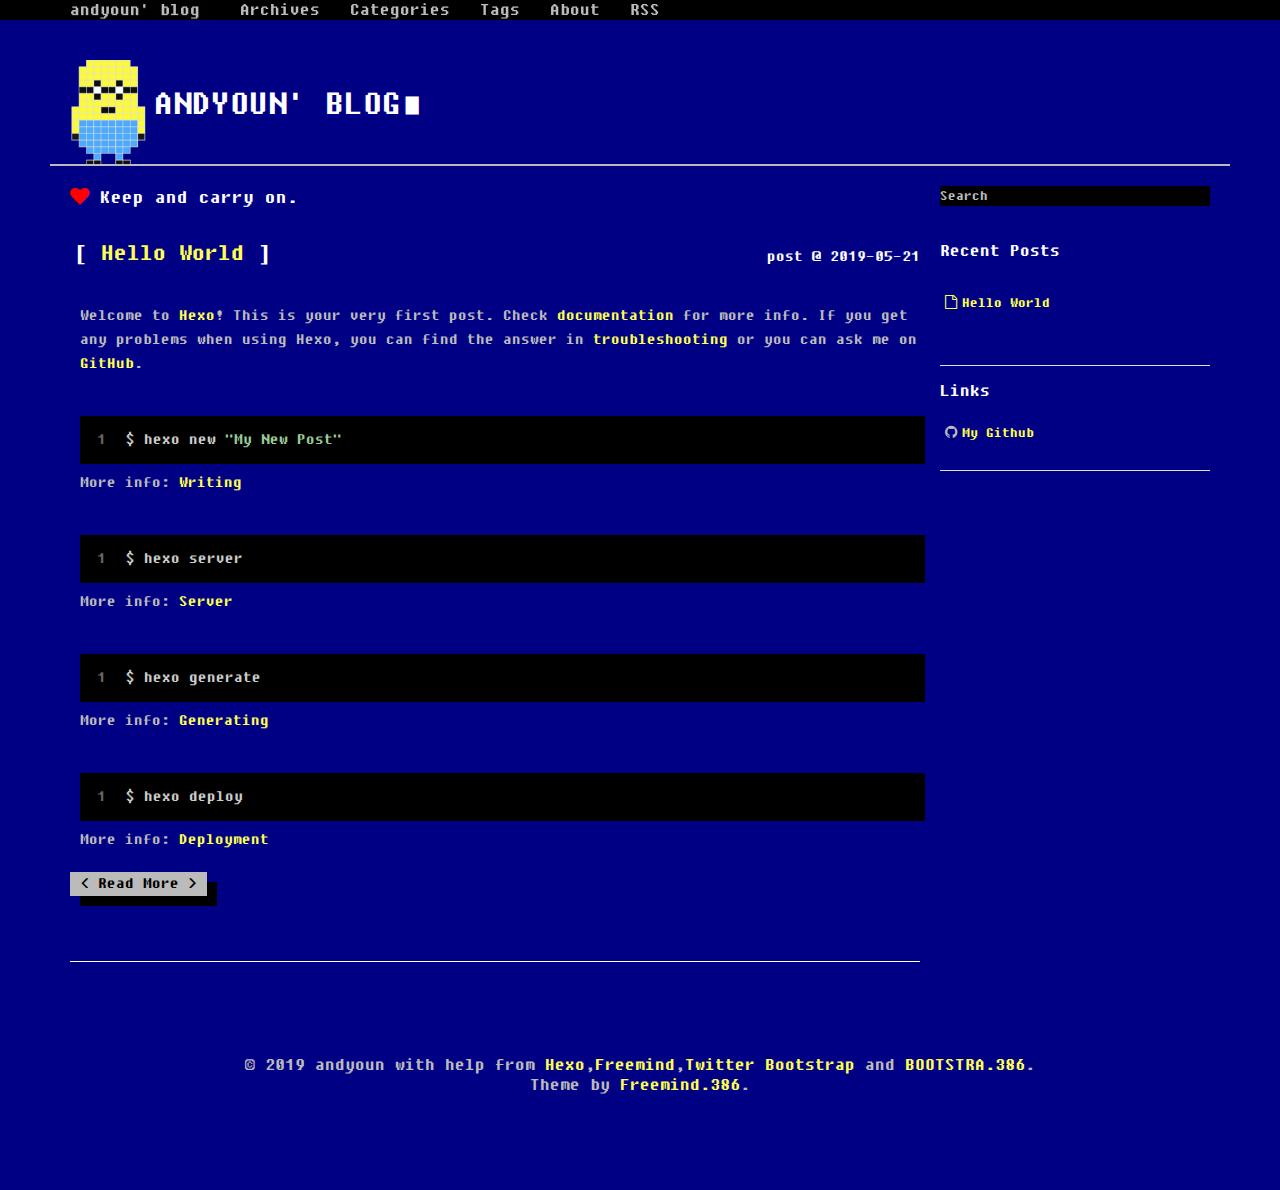
==== index.html @ 46972632 "Site updated: 2019-05-21 14:44:45" ====
<!DOCTYPE HTML>
<html>
<head><meta name="generator" content="Hexo 3.8.0">
  <meta charset="utf-8">
  <meta http-equiv="pragma" content="no-cache">
  <meta http-equiv="cache-control" content="no-cache">
  <meta http-equiv="expires" content="0">
  
  <title>andyoun&#39; blog</title>
  <meta name="author" content="andyoun">
  
  
  <meta name="viewport" content="width=device-width, initial-scale=1, maximum-scale=1">

  
  <meta property="og:site_name" content="andyoun&#39; blog">

  
    <meta property="og:image" content>
  

  
  
    <link href="/favicon.png" rel="icon">
  
  
  <link rel="stylesheet" href="/css/bootstrap.min.css" media="screen" type="text/css">
  <link rel="stylesheet" href="/css/font-awesome.css" media="screen" type="text/css">
  <link rel="stylesheet" href="/css/style.css" media="screen" type="text/css">
  <link rel="stylesheet" href="/css/responsive.css" media="screen" type="text/css">
  <link rel="stylesheet" href="/css/highlight.css" media="screen" type="text/css">
  <link rel="stylesheet" href="/css/google-fonts.css" media="screen" type="text/css">
  <!--[if lt IE 9]><script src="//html5shiv.googlecode.com/svn/trunk/html5.js"></script><![endif]-->

  <script src="/js/jquery-2.0.3.min.js"></script>

  <!-- analytics -->
  
<script>
  (function(i,s,o,g,r,a,m){i['GoogleAnalyticsObject']=r;i[r]=i[r]||function(){
  (i[r].q=i[r].q||[]).push(arguments)},i[r].l=1*new Date();a=s.createElement(o),
  m=s.getElementsByTagName(o)[0];a.async=1;a.src=g;m.parentNode.insertBefore(a,m)
  })(window,document,'script','//www.google-analytics.com/analytics.js','ga');
  ga('create', 'UA-70812759-1', 'auto');
  ga('send', 'pageview');
</script>



<script>
var _hmt = _hmt || [];
(function() {
  var hm = document.createElement("script");
  hm.src = "//hm.baidu.com/hm.js?cb5448498d7169c668b07c2b255d62c1";
  var s = document.getElementsByTagName("script")[0]; 
  s.parentNode.insertBefore(hm, s);
})();
</script>


</head>
</html>
 <body>  
  <nav id="main-nav" class="navbar navbar-inverse navbar-fixed-top" role="navigation">
    <div class="container">
      <button type="button" class="navbar-header navbar-toggle" data-toggle="collapse" data-target=".navbar-collapse">
		<span class="sr-only">Toggle navigation</span>
        <span class="icon-bar"></span>
        <span class="icon-bar"></span>
        <span class="icon-bar"></span>
      </button>
	  <a class="navbar-brand" href="/">andyoun&#39; blog</a>
      <div class="collapse navbar-collapse nav-menu">
		<ul class="nav navbar-nav">
		  
		  <li>
			<a href="/archives" title="All the articles.">
			  <i class></i>Archives
			</a>
		  </li>
		  
		  <li>
			<a href="/categories" title="All the categories.">
			  <i class></i>Categories
			</a>
		  </li>
		  
		  <li>
			<a href="/tags" title="All the tags.">
			  <i class></i>Tags
			</a>
		  </li>
		  
		  <li>
			<a href="/about" title="About me.">
			  <i class></i>About
			</a>
		  </li>
		  
		  <li>
			<a href="/atom.xml" title="Subscribe me.">
			  <i class></i>RSS
			</a>
		  </li>
		  
		</ul>
      </div>
    </div> <!-- container -->
</nav>
<div class="clearfix"></div>

  <div class="container">
  	<div class="content">
    	 <div class="page-header logo">
  <h1>andyoun&#39; blog<span class="blink-fast">∎</span></h1>
</div>

<div class="row page">

	
	<div class="col-md-9">
	

		<div class="slogan">


		<i class="fa fa-heart blink-slow"></i>

		Keep and carry on.

</div>    

		<div id="top_search"></div>
		<div class="mypage">
		
		<!-- title and entry -->
		
			
	
	<!-- display as entry -->
<div class="row">
	<div class="col-md-8">
		<h3 class="title">
			<a href="/2019/05/21/hello-world/">Hello World</a>
		</h3>
		</div>
	<div class="col-md-4">
		<div class="date">post @ 2019-05-21  </div>
		</div>
	</div>
	


			<div class="entry">
  <div class="row">
	
	
		<p>Welcome to <a href="https://hexo.io/" target="_blank" rel="noopener">Hexo</a>! This is your very first post. Check <a href="https://hexo.io/docs/" target="_blank" rel="noopener">documentation</a> for more info. If you get any problems when using Hexo, you can find the answer in <a href="https://hexo.io/docs/troubleshooting.html" target="_blank" rel="noopener">troubleshooting</a> or you can ask me on <a href="https://github.com/hexojs/hexo/issues" target="_blank" rel="noopener">GitHub</a>.</p>
<h2 id="Quick-Start"><a href="#Quick-Start" class="headerlink" title="Quick Start"></a>Quick Start</h2><h3 id="Create-a-new-post"><a href="#Create-a-new-post" class="headerlink" title="Create a new post"></a>Create a new post</h3><figure class="highlight bash"><table><tr><td class="gutter"><pre><span class="line">1</span><br></pre></td><td class="code"><pre><span class="line">$ hexo new <span class="string">"My New Post"</span></span><br></pre></td></tr></table></figure>
<p>More info: <a href="https://hexo.io/docs/writing.html" target="_blank" rel="noopener">Writing</a></p>
<h3 id="Run-server"><a href="#Run-server" class="headerlink" title="Run server"></a>Run server</h3><figure class="highlight bash"><table><tr><td class="gutter"><pre><span class="line">1</span><br></pre></td><td class="code"><pre><span class="line">$ hexo server</span><br></pre></td></tr></table></figure>
<p>More info: <a href="https://hexo.io/docs/server.html" target="_blank" rel="noopener">Server</a></p>
<h3 id="Generate-static-files"><a href="#Generate-static-files" class="headerlink" title="Generate static files"></a>Generate static files</h3><figure class="highlight bash"><table><tr><td class="gutter"><pre><span class="line">1</span><br></pre></td><td class="code"><pre><span class="line">$ hexo generate</span><br></pre></td></tr></table></figure>
<p>More info: <a href="https://hexo.io/docs/generating.html" target="_blank" rel="noopener">Generating</a></p>
<h3 id="Deploy-to-remote-sites"><a href="#Deploy-to-remote-sites" class="headerlink" title="Deploy to remote sites"></a>Deploy to remote sites</h3><figure class="highlight bash"><table><tr><td class="gutter"><pre><span class="line">1</span><br></pre></td><td class="code"><pre><span class="line">$ hexo deploy</span><br></pre></td></tr></table></figure>
<p>More info: <a href="https://hexo.io/docs/deployment.html" target="_blank" rel="noopener">Deployment</a></p>

	
	</div>
  <a type="button" href="/2019/05/21/hello-world/#more" class="btn btn-default more">Read More</a>
</div>

		

		</div>

		<!-- pagination -->
		<div>
  		<center>
		<div class="pagination">

   
</div>

  		</center>
		</div>

		
		
	</div> <!-- col-md-9 -->

	
		<div class="col-md-3">
	<div id="sidebar">
	
			
  <div id="site_search">
   <div class="form-group">
    <input type="text" id="local-search-input" name="q" results="0" placeholder="Search" class="st-search-input st-default-search-input form-control">
   </div>  
  <div id="local-search-result"></div>
  </div>


		
			
		
			

		
			
<div class="widget">
  <h4>Recent Posts</h4>
  <ul class="entry list-unstyled">
    
      <li>
        <a href="/2019/05/21/hello-world/"><i class="fa fa-file-o"></i>Hello World</a>
      </li>
    
  </ul>
</div>

		
			
<div class="widget">
	<h4>Links</h4>
	<ul class="blogroll list-unstyled">
	
		<li><i class="fa fa-github"></i><a href="https://github.com/AndyYoungCN" title="My Github account." target="_blank" ]);">My Github</a></li>
	
	</ul>
</div>


		
	</div> <!-- sidebar -->
</div> <!-- col-md-3 -->

	
	
</div> <!-- row-fluid -->
	</div>
  </div>
  <div class="container-narrow">
  <footer> <p>
  &copy; 2019 andyoun
  
      with help from <a href="http://hexo.io/" target="_blank">Hexo</a>,<a href="http://github.com/wzpan/hexo-theme-freemind/">Freemind</a>,<a href="http://getbootstrap.com/" target="_blank">Twitter Bootstrap</a> and <a href="http://getbootstrap.com/" target="_blank">BOOTSTRA.386</a>. 
     <br> Theme by <a href="http://github.com/wzpan/hexo-theme-freemind/">Freemind.386</a>.    
</p>
 </footer>
</div> <!-- container-narrow -->
  


  
<a id="gotop" href="#">   
  <span>⬆︎TOP</span>
</a>

<script src="/js/jquery.imagesloaded.min.js"></script>
<script src="/js/gallery.js"></script>
<script src="/js/bootstrap.min.js"></script>
<script src="/js/main.js"></script>
<script src="/js/search.js"></script> 


<link rel="stylesheet" href="/fancybox/jquery.fancybox.css" media="screen" type="text/css">
<script src="/fancybox/jquery.fancybox.pack.js"></script>
<script type="text/javascript">
(function($){
  $('.fancybox').fancybox();
})(jQuery);
</script>



   <script type="text/javascript">      
     var search_path = "search.xml";
	 if (search_path.length == 0) {
	 	search_path = "search.xml";
	 }
	 var path = "/" + search_path;
     searchFunc(path, 'local-search-input', 'local-search-result');
   </script>

</body>
   </html>
---- css/style.css ----
.container-narrow{margin:0 auto;max-width:970px}.container-narrow>footer{margin-top:20px;text-align:center}.container-narrow>footer p{padding:5px;display:inline-block;-webkit-border-radius:6px;-moz-border-radius:6px;border-radius:6px}body{position:relative;padding-top:40px;padding-bottom:70px}.content{padding:20px;margin:20px -20px;-webkit-border-radius:6px 6px 6px 6px;-moz-border-radius:6px 6px 6px 6px;border-radius:6px 6px 6px 6px}#sidebar{font-size:.9em}.post{font-size:1.0em}.page{font-size:16px}.page,.post{line-height:1.5em;font-family:DOS,SimHei,Monaco,Menlo,Consolas,'Courier New',monospace}.page .more{text-pull:right}.post .date{margin-bottom:20px;font-weight:bold}.mypage{padding-bottom:30px;border-bottom:1px solid #fff}.navbar-brand{text-shadow:0 1px 0 rgba(255,255,255,.1),0 0 30px rgba(255,255,255,.125);-webkit-transition:all .2s linear;-moz-transition:all .2s linear;transition:all .2s linear}.navbar-brand:hover{text-decoration:none;text-shadow:0 1px 0 rgba(255,255,255,.1),0 0 30px rgba(255,255,255,.4)}.pagination{margin:10px 0}.pagination a{color:#555}li i{margin-right:5px;margin-left:5px}.listing-item{line-height:24px}.meta-widget{margin:10px 0}.meta-widget a{color:#fefe54}.tag_box{margin:0;overflow:hidden}.tag_box li{line-height:28px}.tag_box li i{opacity:.9}.tag_box.inline li{float:left}.tag_box a{padding:2px 6px;margin:2px;background:#e5e5e5;color:#555;border-radius:3px;text-decoration:none;border:1px dashed #bbb}.tag_box a span{vertical-align:super;font-size:.8em}.tag_box a:hover{background-color:#397bdd;color:#FFF}.tag_box a.active{background:#57a957;border:1px solid #4c964d;color:#FFF}.widget{padding-top:15px;padding-bottom:15px;border-bottom:1px solid #e0e0e0}#local-search-input{background-color:#000;color:#fff;text-fill-color:#bbb;-webkit-text-fill-color:#bbb}#local-search-result{scroll:auto;overflow:auto;max-height:3in;background-color:#000}ul.search-result-list{padding-left:10px}a.search-result-title{font-weight:bold}p.search-result{color:#555}em.search-keyword{border-bottom:1px dashed #4088b8;font-weight:bold}.tagcloud .entry{width:100%}a{color:#fefe54}a:focus{color:#fefe54;background:#a50}a:hover{color:#fefe54;background:#a50}a:active{color:#fefe54;background:#a50}a.label-anchor{position:relative;display:block;text-align:right;width:200px;left:-210px;font-family:DOS,SimHei,Monaco,Menlo,Consolas,'Courier New',monospace}a.label-anchor:target span{background-color:#b94a48}a.label-anchor:hover{text-decoration:none}a.label-anchor span{font-weight:bold;line-height:0;color:#fff;text-shadow:0 -1px 0 rgba(0,0,0,0.25);white-space:nowrap;background-color:#666;padding:1px 4px 2px;-webkit-border-radius:3px;-moz-border-radius:3px;border-radius:3px}a.inline-ref{border-bottom:dotted 1px #333;color:black}a.inline-ref:hover{text-decoration:none;border-bottom:solid 1px #000}blockquote{border-left:5px solid #ccc;font-size:.9em;background-color:#008000}blockquote p,blockquote ol,blockquote ul,blockquote li,.slogan{font-family:DOS,SimHei,Monaco,Menlo,Consolas,'Courier New',monospace}img,video{max-width:97.5%;margin:15px auto;display:block;height:auto}.slogan .icon-heart{opacity:.5;margin-right:5px;margin-top:3px}.slogan .icon-heart:hover{opacity:1}.slogan{font-size:1.2em;color:#fff;display:block;margin-bottom:1.2em}.blink-fast{animation-duration:.5s;animation-name:blink;animation-iteration-count:infinite;animation-direction:alternate;animation-timing-function:ease-in-out}.blink-slow{animation-duration:1s;animation-name:blink;animation-iteration-count:infinite;animation-direction:alternate;animation-timing-function:ease-in-out}@keyframes blink{0%{opacity:1}50%{opacity:.8}100%{opacity:0}}#gotop{display:block;width:90px;height:36px;position:fixed;bottom:40px;right:50px;text-decoration:none;display:none;background-color:#000}#gotop span{display:block;color:#fff}#gotop span:hover{color:#aaa}#gotop span{font-size:24px;text-align:center;line-height:35px;vertical-align:bottom}header h1{font-weight:normal;line-height:1.2em;margin-bottom:.6667em}h1{font-size:1.5em;line-height:1.2em;margin-bottom:.6667em}h1,h2,h3,h4,h5,h6{text-rendering:optimizelegibility;font-weight:bold;font-family:DOS,SimHei,Monaco,Menlo,Consolas,'Courier New',monospace;color:#fff}h2{color:#fff;padding-top:40px;margin:-25px 0 .83em}.page-header{-webkit-background-clip:border-box;-webkit-background-origin:padding-box;-webkit-background-size:cover;padding:10px 20px 0 20px;margin:-20px -20px 20px;color:#fff;border-radius:6px 6px 0 0;font-size:1.3em}.page .entry{padding-top:10px;padding-bottom:25px}.page .entry .row{padding-left:20px;padding-right:5px}.page .entry h2{display:block;overflow:hidden;width:0;height:0;margin:-20px 0}.page .entry h3{display:block;overflow:hidden;width:0;height:0}.page .entry .col-md-8{margin:10px 0}.page .entry .thumbnail{margin:10px}.page h3.title{position:relative;padding:5px 5px 5px 5px;font-size:1.5em;line-height:1.3em;font-weight:bold;font-family:DOS,SimHei,Monaco,Menlo,Consolas,'Courier New',monospace}.page h3.title div.article-title{width:80%}.page h3.title div.date{float:right;font-size:.7em;color:#777}.archive-ul>.caret{vertical-align:7px;margin-left:5px;opacity:.3}.archive-ul:hover>.caret{opacity:1}.toc{font-size:10pt;width:auto;padding:10px;background:#000}.toc .toc-title{font-size:125%}.toc-article{list-style:circle;line-height:1em;margin-bottom:0;padding:10px 20px}.toc-article li{margin-left:5px!important;padding:0!important}.toc-article ol{list-style:square;padding:5px 20px}.toc-article ol ol{list-style:circle;padding:5px 20px}.line{height:20px}table{border-collapse:separate;border-spacing:0;vertical-align:middle}th{padding:12px 10px 12px 10px;border-bottom:1px dashed #4088b8}td{padding:7px 10px 7px 10px;text-align:left;font-weight:normal;vertical-align:middle}.cf:before,.cf:after{content:"";display:table}.cf:after{clear:both}.cf{*zoom:1}hr{border-top:2px solid #fff}.btn{margin-bottom:10px}.btn:active{-webkit-box-shadow:#000 0 0 0 0;box-shadow:#000 0 0 0 0;margin:10px 0 0 10px;outline:#000 none;background:#bbb!important}.ds-thread{font-size:.8em}.logo{background:url("../favicon.png") no-repeat left top;background-size:5em}.logo>h1{padding-left:2.4em;font-size:1.5em;line-height:2.0em}.fa-heart:before{color:#f00}pre code{border-width:0!important}pre{border-width:0!important;font-size:16px!important}pre,.highlight,.gist{background:#000!important;-webkit-border-radius:0!important;-moz-border-radius:0!important;border-radius:0!important}figure{border-width:0!important}.alert-success{color:#fefe54}.thumbnail{border:0}.date{color:#fff;line-height:3em;text-align:right}pre,code{font-family:DOS,Monaco,Menlo,Consolas,"Courier New",monospace!important}.fancybox-close:hover{background:url("../fancybox/fancybox_sprite.png")}.fancybox-close:focus{background:url("../fancybox/fancybox_sprite.png")}.fancybox-close:active{background:url("../fancybox/fancybox_sprite.png")}
---- css/responsive.css ----
@media(min-width:1200px){.page .entry .thumbnail{float:right;width:300px}}@media(min-width:980px) and (max-width:1199px){.page .entry .thumbnail{float:right;width:31.623931623931625%;*width:31.570740134569924%}}@media(min-width:768px) and (max-width:979px){.page .entry .thumbnail{float:right;width:200px}}@media(min-width:481px) and (max-width:767px){.page .entry .thumbnail{float:right;width:31.491712707182323%;*width:31.43852121782062%}}@media(max-width:480px){.page .entry .thumbnail{margin-left:0}}
---- css/highlight.css ----
pre,.highlight,.gist{background:#333;margin:.5em 0;padding:1em 2%;overflow:auto;color:#ccc;font-size:14px;text-shadow:none;-webkit-border-radius:4px;-moz-border-radius:4px;border-radius:4px;border-style:solid;border-color:#ddd;border-width:1px 0;line-height:20px}code{background:#eee;border:1px solid #d6d6d6;padding:0 5px;margin:0 2px;font-size:90%;text-shadow:0 1px #fff;word-break:break-all;word-wrap:break-word;white-space:normal}.highlight .gutter pre{text-align:left;padding-right:20px;width:100%;color:#666}pre,code{font-family:Menlo,"Bitstream Vera Sans Mono","DejaVu Sans Mono",Monaco,Consolas,monospace}pre code{background:0;text-shadow:none;padding:0}.highlight pre{border:0;margin:0;padding:0;white-space:pre}.highlight table{margin:0;width:auto}.highlight td{border:0;padding:0}.container .gist .gist-file{border:0;font-family:Menlo,"Bitstream Vera Sans Mono","DejaVu Sans Mono",Monaco,Consolas,monospace;margin:0}.container .gist .gist-file .gist-data{background:0;border:0}.container .gist .gist-file .gist-data .line-numbers{background:0;border:0;padding-right:20px;color:#666;text-align:left}.container .gist .gist-file .gist-data .line-data{padding:0!important}.container .gist .gist-file .highlight{margin:0;padding:0;border:0}.container .gist .gist-file .gist-meta{background:#333;color:#999;font:.85em "Helvetica Neue",Helvetica,Arial,sans-serif;text-shadow:0;padding:0;margin-top:1em;margin-left:20px}.container .gist .gist-file .gist-meta a{color:#258fb8;font-weight:normal}.container .gist .gist-file .gist-meta a:hover{text-decoration:underline}.highlight figcaption{zoom:1;font-size:.85em;color:#999;line-height:1em;margin-bottom:1em}.highlight figcaption:before,.highlight figcaption:after{content:"";display:table}.highlight figcaption:after{clear:both}.highlight figcaption a{float:right}pre .comment,pre .title{color:#999}pre .variable,pre .attribute,pre .tag,pre .regexp,pre .ruby .constant,pre .xml .tag .title,pre .xml .pi,pre .xml .doctype,pre .html .doctype,pre .css .id,pre .css .class,pre .css .pseudo{color:#f2777a}pre .number,pre .preprocessor,pre .built_in,pre .literal,pre .params,pre .constant{color:#f99157}pre .class,pre .ruby .class .title,pre .css .rules .attribute{color:#9c9}pre .string,pre .value,pre .inheritance,pre .header,pre .ruby .symbol,pre .xml .cdata{color:#9c9}pre .css .hexcolor{color:#6cc}pre .function,pre .python .decorator,pre .python .title,pre .ruby .function .title,pre .ruby .title .keyword,pre .perl .sub,pre .javascript .title,pre .coffeescript .title{color:#69c}pre .keyword,pre .javascript .function{color:#c9c}
---- css/google-fonts.css ----
@font-face{font-family:'Droid Serif';font-style:normal;font-weight:400;src:local('Droid Serif'),local('DroidSerif'),url('../fonts/google-fonts/0AKsP294HTD-nvJgucYTaIbN6UDyHWBl620a-IRfuBk.woff') format('woff')}@font-face{font-family:'Droid Serif';font-style:italic;font-weight:400;src:local('Droid Serif Italic'),local('DroidSerif-Italic'),url('../fonts/google-fonts/cj2hUnSRBhwmSPr9kS5899kZXW4sYc4BjuAIFc1SXII.woff') format('woff')}@font-face{font-family:'PT Sans';font-style:normal;font-weight:400;src:local('PT Sans'),local('PTSans-Regular'),url('../fonts/google-fonts/LKf8nhXsWg5ybwEGXk8UBQ.woff') format('woff')}@font-face{font-family:'PT Sans';font-style:normal;font-weight:700;src:local('PT Sans Bold'),local('PTSans-Bold'),url('../fonts/google-fonts/0XxGQsSc1g4rdRdjJKZrNBsxEYwM7FgeyaSgU71cLG0.woff') format('woff')}@font-face{font-family:'PT Sans';font-style:italic;font-weight:400;src:local('PT Sans Italic'),local('PTSans-Italic'),url('../fonts/google-fonts/PIPMHY90P7jtyjpXuZ2cLD8E0i7KZn-EPnyo3HZu7kw.woff') format('woff')}@font-face{font-family:'PT Sans';font-style:italic;font-weight:700;src:local('PT Sans Bold Italic'),local('PTSans-BoldItalic'),url('../fonts/google-fonts/lILlYDvubYemzYzN7GbLkHhCUOGz7vYGh680lGh-uXM.woff') format('woff')}@font-face{font-family:'PT Sans Narrow';font-style:normal;font-weight:400;src:local('PT Sans Narrow'),local('PTSans-Narrow'),url('../fonts/google-fonts/UyYrYy3ltEffJV9QueSi4RdbPw3QSf9R-kE0EsQUn2A.woff') format('woff')}@font-face{font-family:'Roboto';font-style:normal;font-weight:400;src:local('Roboto Regular'),local('Roboto-Regular'),url('../fonts/google-fonts/2UX7WLTfW3W8TclTUvlFyQ.woff') format('woff')}
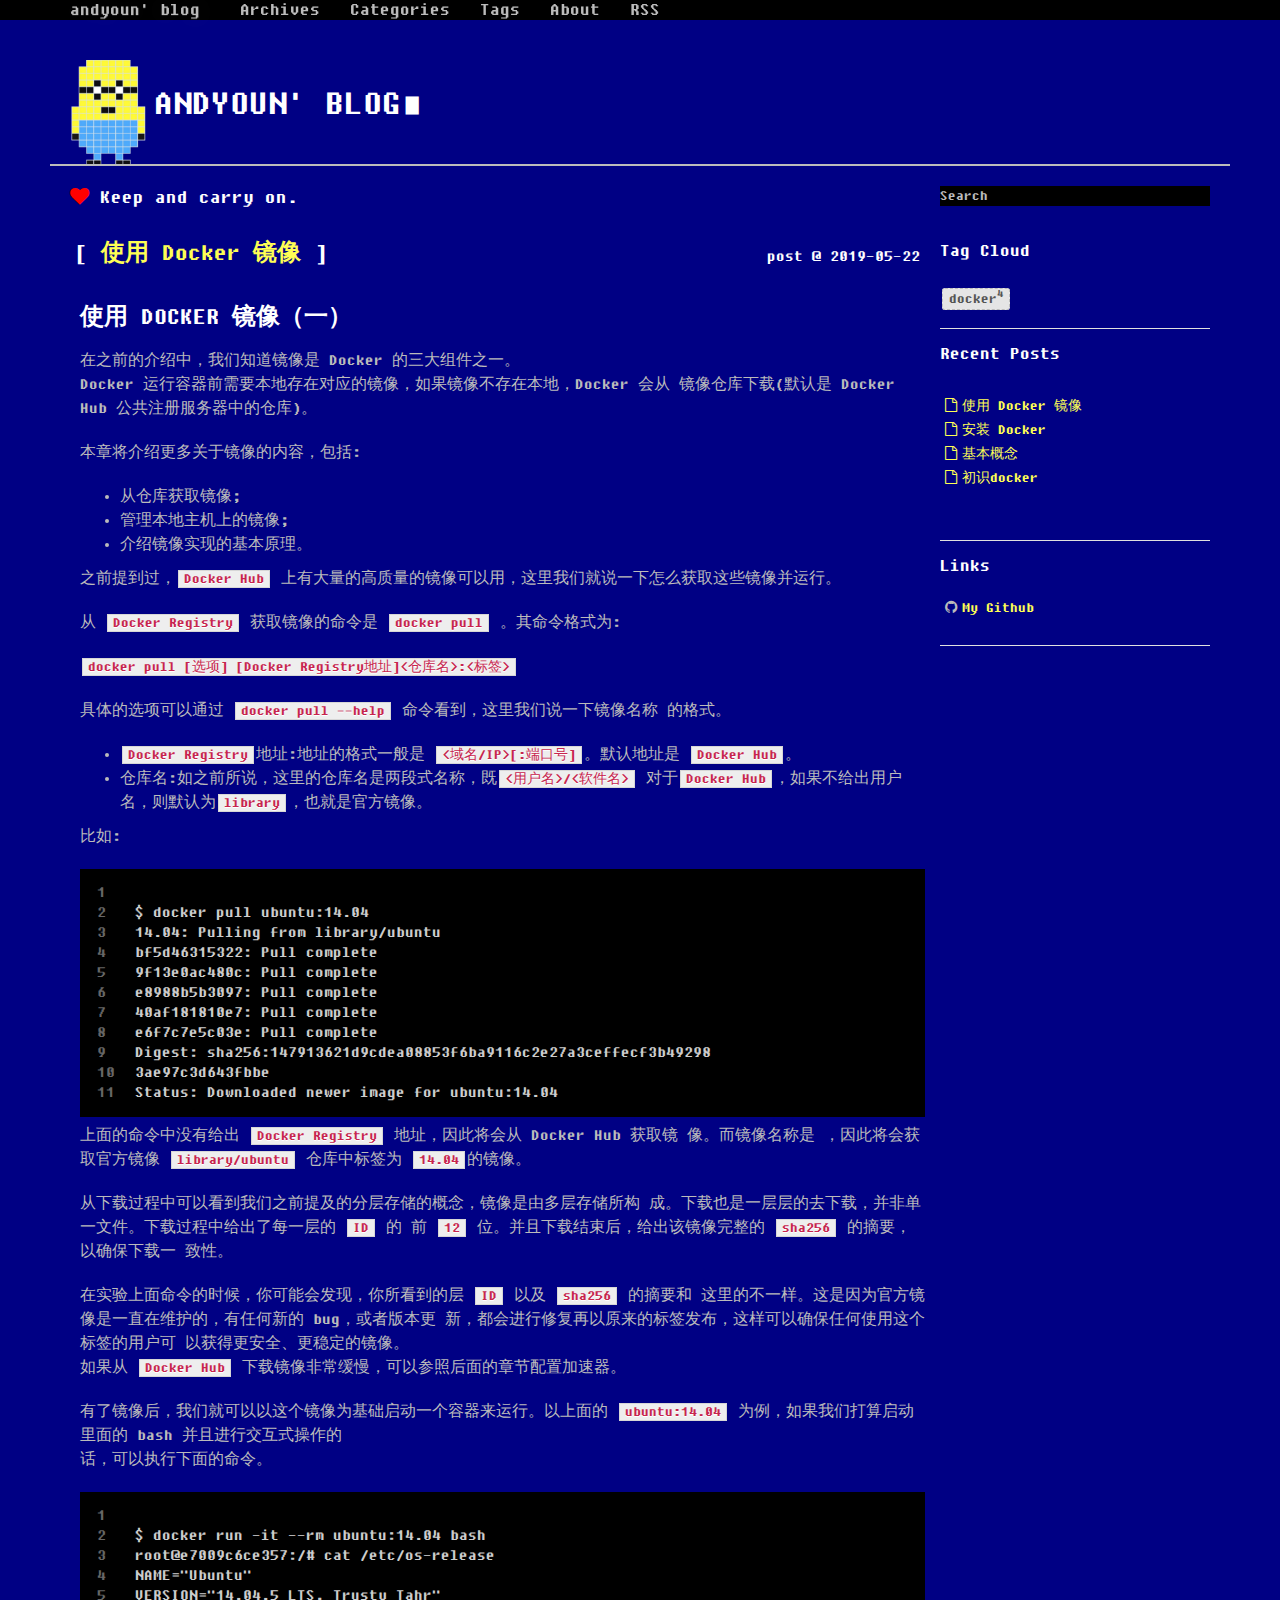
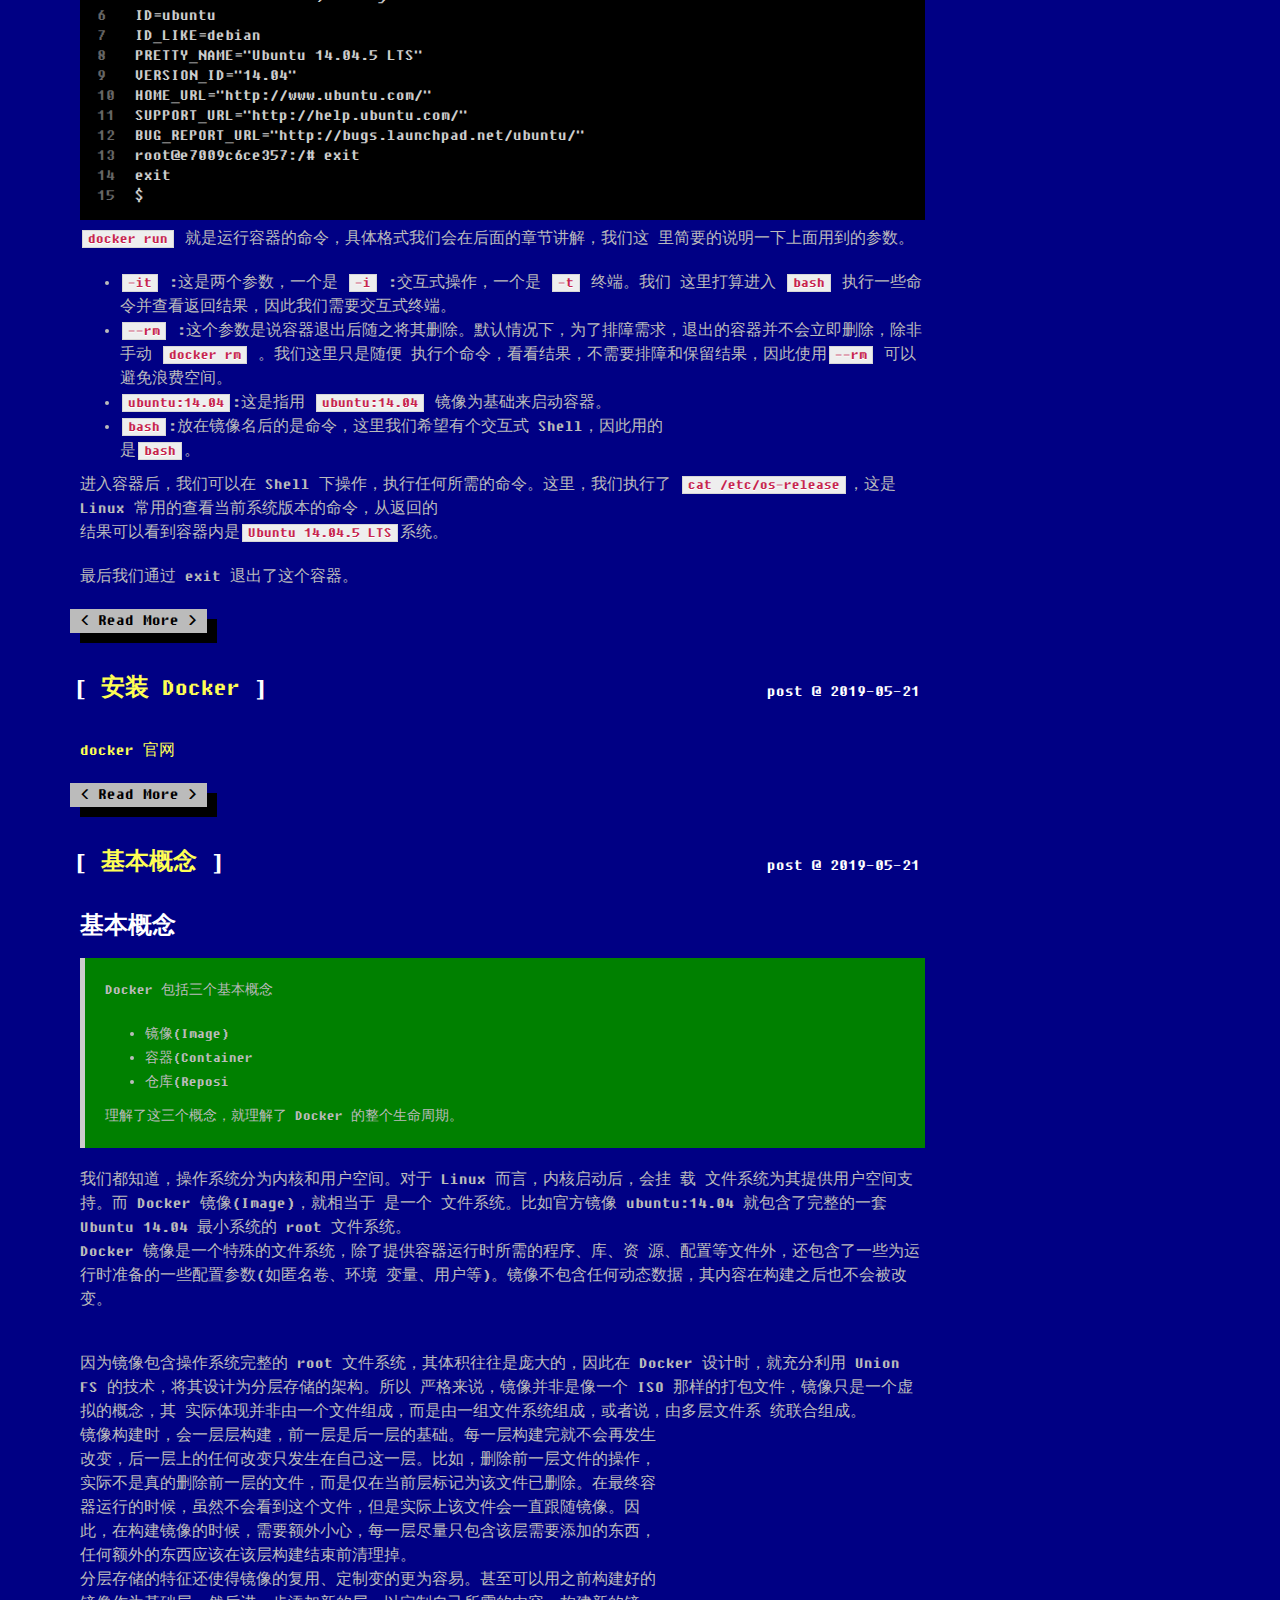
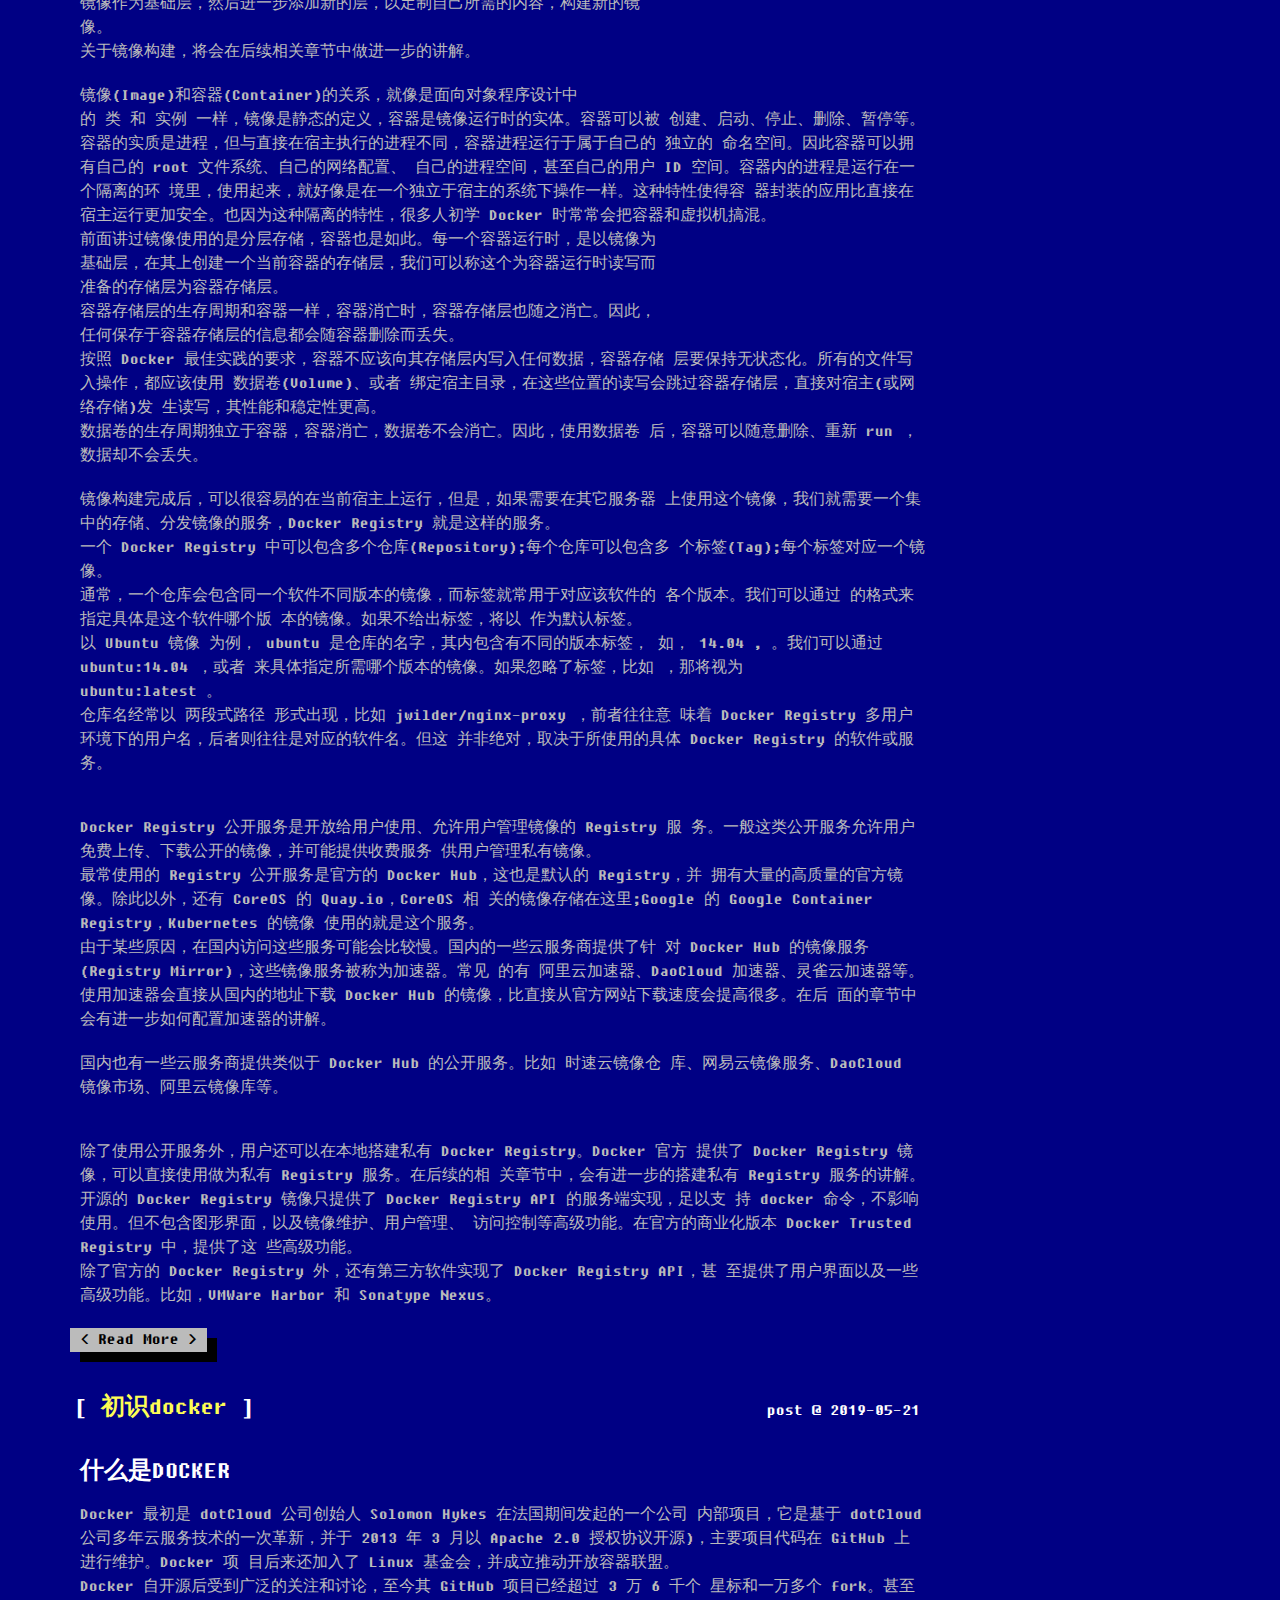
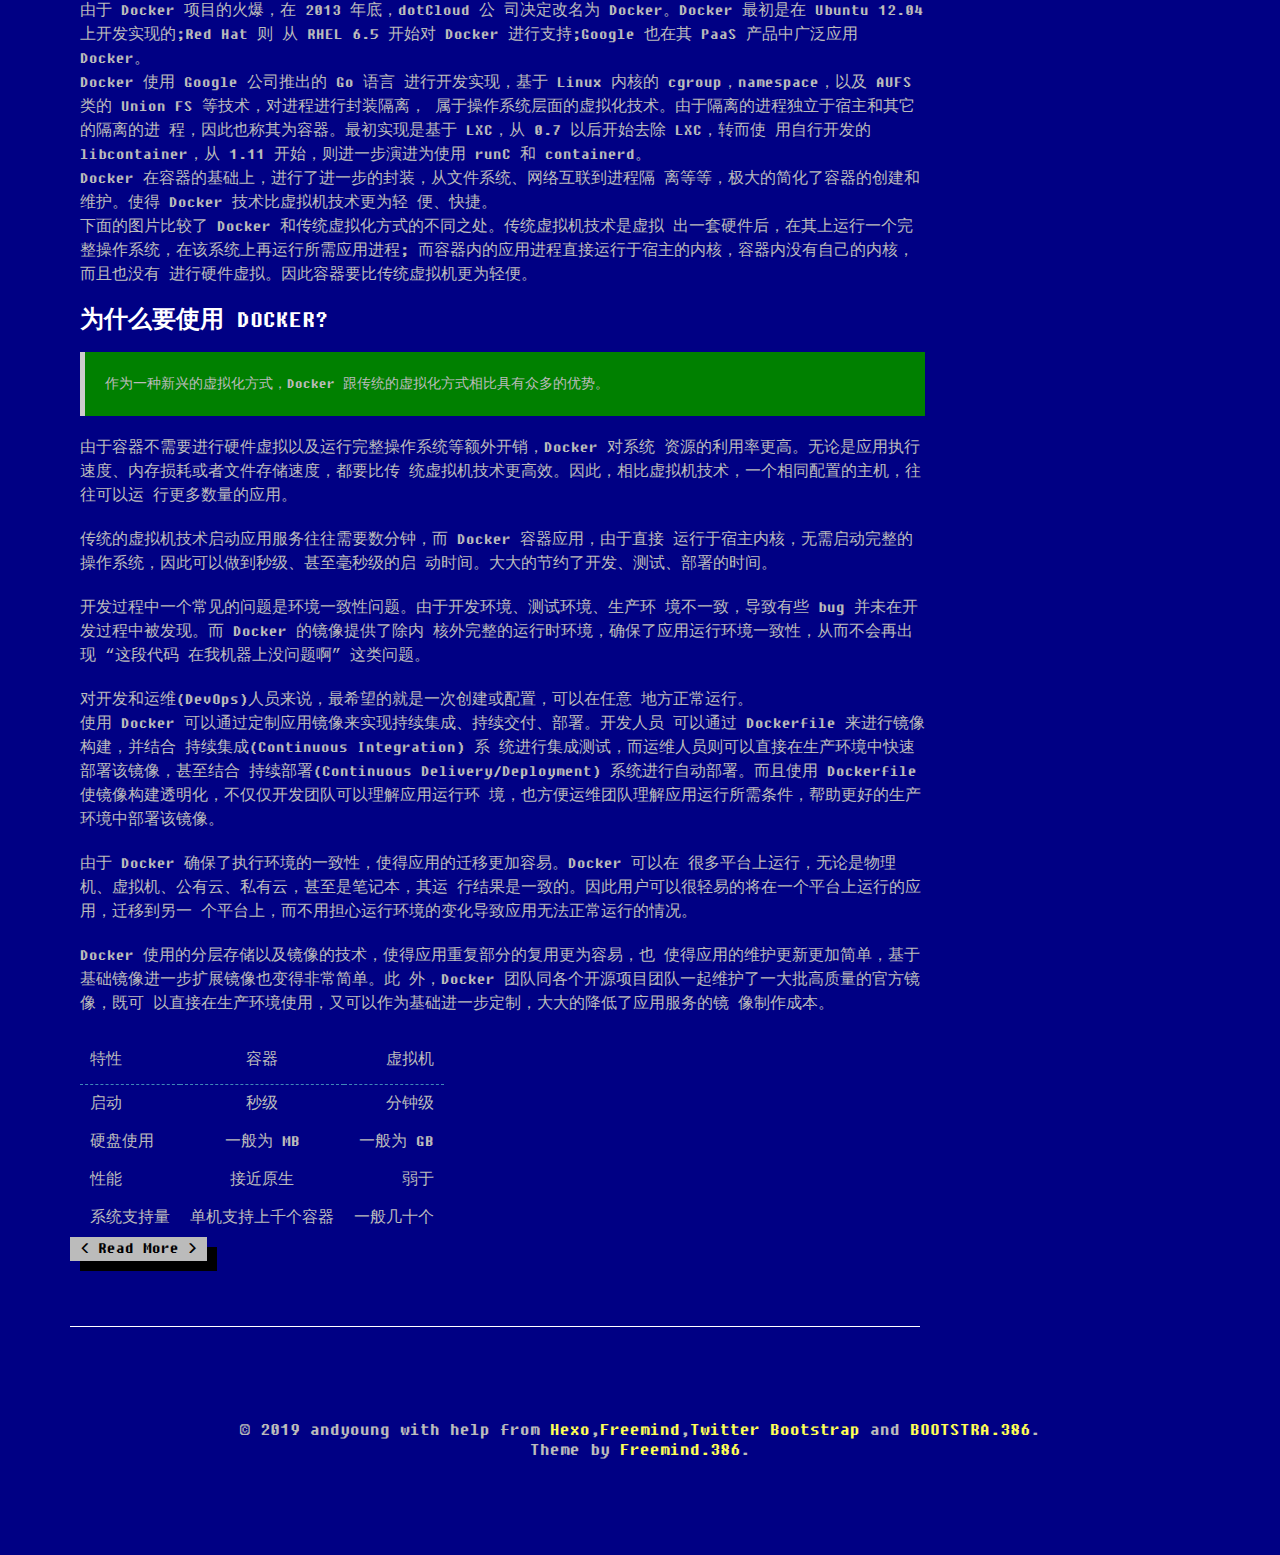
==== commit b7d7f244: "Site updated: 2019-05-22 17:42:35" ====
--- a/index.html
+++ b/index.html
@@ -7,7 +7,7 @@
   <meta http-equiv="expires" content="0">
   
   <title>andyoun&#39; blog</title>
-  <meta name="author" content="andyoun">
+  <meta name="author" content="andyoung">
   
   
   <meta name="viewport" content="width=device-width, initial-scale=1, maximum-scale=1">
@@ -141,7 +141,65 @@
 <div class="row">
 	<div class="col-md-8">
 		<h3 class="title">
-			<a href="/2019/05/21/hello-world/">Hello World</a>
+			<a href="/2019/05/22/使用-Docker-镜像（一）/">使用 Docker 镜像</a>
+		</h3>
+		</div>
+	<div class="col-md-4">
+		<div class="date">post @ 2019-05-22  </div>
+		</div>
+	</div>
+	
+
+
+			<div class="entry">
+  <div class="row">
+	
+	
+		<h1 id="使用-Docker-镜像（一）"><a href="#使用-Docker-镜像（一）" class="headerlink" title="使用 Docker 镜像（一）"></a>使用 Docker 镜像（一）</h1><p>在之前的介绍中，我们知道镜像是 Docker 的三大组件之一。<br>Docker 运行容器前需要本地存在对应的镜像，如果镜像不存在本地，Docker 会从 镜像仓库下载(默认是 Docker Hub 公共注册服务器中的仓库)。</p>
+<p>本章将介绍更多关于镜像的内容，包括:</p>
+<ul>
+<li>从仓库获取镜像;</li>
+<li>管理本地主机上的镜像;</li>
+<li>介绍镜像实现的基本原理。</li>
+</ul>
+<h2 id="获取镜像"><a href="#获取镜像" class="headerlink" title="获取镜像"></a>获取镜像</h2><p>之前提到过，<code>Docker Hub</code> 上有大量的高质量的镜像可以用，这里我们就说一下怎么获取这些镜像并运行。</p>
+<p>从 <code>Docker Registry</code> 获取镜像的命令是 <code>docker pull</code> 。其命令格式为:</p>
+<p><code>docker pull [选项] [Docker Registry地址]&lt;仓库名&gt;:&lt;标签&gt;</code></p>
+<p>具体的选项可以通过 <code>docker pull --help</code> 命令看到，这里我们说一下镜像名称 的格式。</p>
+<ul>
+<li><code>Docker Registry</code>地址:地址的格式一般是 <code>&lt;域名/IP&gt;[:端口号]</code>。默认地址是 <code>Docker Hub</code>。</li>
+<li>仓库名:如之前所说，这里的仓库名是两段式名称，既<code>&lt;用户名&gt;/&lt;软件名&gt;</code> 对于<code>Docker Hub</code>，如果不给出用户名，则默认为<code>library</code>，也就是官方镜像。</li>
+</ul>
+<p>比如:</p>
+<figure class="highlight plain"><table><tr><td class="gutter"><pre><span class="line">1</span><br><span class="line">2</span><br><span class="line">3</span><br><span class="line">4</span><br><span class="line">5</span><br><span class="line">6</span><br><span class="line">7</span><br><span class="line">8</span><br><span class="line">9</span><br><span class="line">10</span><br><span class="line">11</span><br></pre></td><td class="code"><pre><span class="line"></span><br><span class="line">$ docker pull ubuntu:14.04</span><br><span class="line">14.04: Pulling from library/ubuntu</span><br><span class="line">bf5d46315322: Pull complete</span><br><span class="line">9f13e0ac480c: Pull complete</span><br><span class="line">e8988b5b3097: Pull complete</span><br><span class="line">40af181810e7: Pull complete</span><br><span class="line">e6f7c7e5c03e: Pull complete</span><br><span class="line">Digest: sha256:147913621d9cdea08853f6ba9116c2e27a3ceffecf3b49298</span><br><span class="line">3ae97c3d643fbbe</span><br><span class="line">Status: Downloaded newer image for ubuntu:14.04</span><br></pre></td></tr></table></figure>
+<p>上面的命令中没有给出 <code>Docker Registry</code> 地址，因此将会从 Docker Hub 获取镜 像。而镜像名称是 ，因此将会获取官方镜像 <code>library/ubuntu</code> 仓库中标签为 <code>14.04</code>的镜像。</p>
+<p>从下载过程中可以看到我们之前提及的分层存储的概念，镜像是由多层存储所构 成。下载也是一层层的去下载，并非单一文件。下载过程中给出了每一层的 <code>ID</code> 的 前 <code>12</code> 位。并且下载结束后，给出该镜像完整的 <code>sha256</code> 的摘要，以确保下载一 致性。</p>
+<p>在实验上面命令的时候，你可能会发现，你所看到的层 <code>ID</code> 以及 <code>sha256</code> 的摘要和 这里的不一样。这是因为官方镜像是一直在维护的，有任何新的 bug，或者版本更 新，都会进行修复再以原来的标签发布，这样可以确保任何使用这个标签的用户可 以获得更安全、更稳定的镜像。<br>如果从 <code>Docker Hub</code> 下载镜像非常缓慢，可以参照后面的章节配置加速器。</p>
+<h2 id="运行"><a href="#运行" class="headerlink" title="运行"></a>运行</h2><p>有了镜像后，我们就可以以这个镜像为基础启动一个容器来运行。以上面的 <code>ubuntu:14.04</code> 为例，如果我们打算启动里面的 bash 并且进行交互式操作的<br>话，可以执行下面的命令。</p>
+<figure class="highlight plain"><table><tr><td class="gutter"><pre><span class="line">1</span><br><span class="line">2</span><br><span class="line">3</span><br><span class="line">4</span><br><span class="line">5</span><br><span class="line">6</span><br><span class="line">7</span><br><span class="line">8</span><br><span class="line">9</span><br><span class="line">10</span><br><span class="line">11</span><br><span class="line">12</span><br><span class="line">13</span><br><span class="line">14</span><br><span class="line">15</span><br></pre></td><td class="code"><pre><span class="line"></span><br><span class="line">$ docker run -it --rm ubuntu:14.04 bash</span><br><span class="line">root@e7009c6ce357:/# cat /etc/os-release</span><br><span class="line">NAME=&quot;Ubuntu&quot;</span><br><span class="line">VERSION=&quot;14.04.5 LTS, Trusty Tahr&quot;</span><br><span class="line">ID=ubuntu</span><br><span class="line">ID_LIKE=debian</span><br><span class="line">PRETTY_NAME=&quot;Ubuntu 14.04.5 LTS&quot;</span><br><span class="line">VERSION_ID=&quot;14.04&quot;</span><br><span class="line">HOME_URL=&quot;http://www.ubuntu.com/&quot;</span><br><span class="line">SUPPORT_URL=&quot;http://help.ubuntu.com/&quot;</span><br><span class="line">BUG_REPORT_URL=&quot;http://bugs.launchpad.net/ubuntu/&quot;</span><br><span class="line">root@e7009c6ce357:/# exit</span><br><span class="line">exit</span><br><span class="line">$</span><br></pre></td></tr></table></figure>
+<p><code>docker run</code> 就是运行容器的命令，具体格式我们会在后面的章节讲解，我们这 里简要的说明一下上面用到的参数。</p>
+<ul>
+<li><code>-it</code> :这是两个参数，一个是 <code>-i</code> :交互式操作，一个是 <code>-t</code> 终端。我们 这里打算进入 <code>bash</code> 执行一些命令并查看返回结果，因此我们需要交互式终端。</li>
+<li><code>--rm</code> :这个参数是说容器退出后随之将其删除。默认情况下，为了排障需求，退出的容器并不会立即删除，除非手动 <code>docker rm</code> 。我们这里只是随便 执行个命令，看看结果，不需要排障和保留结果，因此使用<code>--rm</code> 可以避免浪费空间。</li>
+<li><code>ubuntu:14.04</code>:这是指用 <code>ubuntu:14.04</code> 镜像为基础来启动容器。</li>
+<li><code>bash</code>:放在镜像名后的是命令，这里我们希望有个交互式 Shell，因此用的<br>是<code>bash</code>。</li>
+</ul>
+<p>进入容器后，我们可以在 Shell 下操作，执行任何所需的命令。这里，我们执行了 <code>cat /etc/os-release</code>，这是 Linux 常用的查看当前系统版本的命令，从返回的<br>结果可以看到容器内是<code>Ubuntu 14.04.5 LTS</code>系统。</p>
+<p>最后我们通过 exit 退出了这个容器。</p>
+
+	
+	</div>
+  <a type="button" href="/2019/05/22/使用-Docker-镜像（一）/#more" class="btn btn-default more">Read More</a>
+</div>
+
+		
+			
+	
+	<!-- display as entry -->
+<div class="row">
+	<div class="col-md-8">
+		<h3 class="title">
+			<a href="/2019/05/21/安装-Docker/">安装 Docker</a>
 		</h3>
 		</div>
 	<div class="col-md-4">
@@ -155,19 +213,122 @@
   <div class="row">
 	
 	
-		<p>Welcome to <a href="https://hexo.io/" target="_blank" rel="noopener">Hexo</a>! This is your very first post. Check <a href="https://hexo.io/docs/" target="_blank" rel="noopener">documentation</a> for more info. If you get any problems when using Hexo, you can find the answer in <a href="https://hexo.io/docs/troubleshooting.html" target="_blank" rel="noopener">troubleshooting</a> or you can ask me on <a href="https://github.com/hexojs/hexo/issues" target="_blank" rel="noopener">GitHub</a>.</p>
-<h2 id="Quick-Start"><a href="#Quick-Start" class="headerlink" title="Quick Start"></a>Quick Start</h2><h3 id="Create-a-new-post"><a href="#Create-a-new-post" class="headerlink" title="Create a new post"></a>Create a new post</h3><figure class="highlight bash"><table><tr><td class="gutter"><pre><span class="line">1</span><br></pre></td><td class="code"><pre><span class="line">$ hexo new <span class="string">"My New Post"</span></span><br></pre></td></tr></table></figure>
-<p>More info: <a href="https://hexo.io/docs/writing.html" target="_blank" rel="noopener">Writing</a></p>
-<h3 id="Run-server"><a href="#Run-server" class="headerlink" title="Run server"></a>Run server</h3><figure class="highlight bash"><table><tr><td class="gutter"><pre><span class="line">1</span><br></pre></td><td class="code"><pre><span class="line">$ hexo server</span><br></pre></td></tr></table></figure>
-<p>More info: <a href="https://hexo.io/docs/server.html" target="_blank" rel="noopener">Server</a></p>
-<h3 id="Generate-static-files"><a href="#Generate-static-files" class="headerlink" title="Generate static files"></a>Generate static files</h3><figure class="highlight bash"><table><tr><td class="gutter"><pre><span class="line">1</span><br></pre></td><td class="code"><pre><span class="line">$ hexo generate</span><br></pre></td></tr></table></figure>
-<p>More info: <a href="https://hexo.io/docs/generating.html" target="_blank" rel="noopener">Generating</a></p>
-<h3 id="Deploy-to-remote-sites"><a href="#Deploy-to-remote-sites" class="headerlink" title="Deploy to remote sites"></a>Deploy to remote sites</h3><figure class="highlight bash"><table><tr><td class="gutter"><pre><span class="line">1</span><br></pre></td><td class="code"><pre><span class="line">$ hexo deploy</span><br></pre></td></tr></table></figure>
-<p>More info: <a href="https://hexo.io/docs/deployment.html" target="_blank" rel="noopener">Deployment</a></p>
-
-	
-	</div>
-  <a type="button" href="/2019/05/21/hello-world/#more" class="btn btn-default more">Read More</a>
+		<h2 id="安装-Docker"><a href="#安装-Docker" class="headerlink" title="安装 Docker"></a>安装 Docker</h2><p><a href="https://docs.docker.com/install/linux/docker-ce/centos/" target="_blank" rel="noopener">docker 官网</a></p>
+
+	
+	</div>
+  <a type="button" href="/2019/05/21/安装-Docker/#more" class="btn btn-default more">Read More</a>
+</div>
+
+		
+			
+	
+	<!-- display as entry -->
+<div class="row">
+	<div class="col-md-8">
+		<h3 class="title">
+			<a href="/2019/05/21/基本概念/">基本概念</a>
+		</h3>
+		</div>
+	<div class="col-md-4">
+		<div class="date">post @ 2019-05-21  </div>
+		</div>
+	</div>
+	
+
+
+			<div class="entry">
+  <div class="row">
+	
+	
+		<h1 id="基本概念"><a href="#基本概念" class="headerlink" title="基本概念"></a>基本概念</h1><blockquote>
+<p>Docker 包括三个基本概念</p>
+<ul>
+<li>镜像(Image)</li>
+<li>容器(Container</li>
+<li>仓库(Reposi</li>
+</ul>
+<p>理解了这三个概念，就理解了 Docker 的整个生命周期。</p>
+</blockquote>
+<h2 id="Docker-镜像"><a href="#Docker-镜像" class="headerlink" title="Docker 镜像"></a>Docker 镜像</h2><p>我们都知道，操作系统分为内核和用户空间。对于 Linux 而言，内核启动后，会挂 载 文件系统为其提供用户空间支持。而 Docker 镜像(Image)，就相当于 是一个 文件系统。比如官方镜像 ubuntu:14.04 就包含了完整的一套 Ubuntu 14.04 最小系统的 root 文件系统。<br>Docker 镜像是一个特殊的文件系统，除了提供容器运行时所需的程序、库、资 源、配置等文件外，还包含了一些为运行时准备的一些配置参数(如匿名卷、环境 变量、用户等)。镜像不包含任何动态数据，其内容在构建之后也不会被改变。</p>
+<h3 id="分层存储"><a href="#分层存储" class="headerlink" title="分层存储"></a>分层存储</h3><p>因为镜像包含操作系统完整的 root 文件系统，其体积往往是庞大的，因此在 Docker 设计时，就充分利用 Union FS 的技术，将其设计为分层存储的架构。所以 严格来说，镜像并非是像一个 ISO 那样的打包文件，镜像只是一个虚拟的概念，其 实际体现并非由一个文件组成，而是由一组文件系统组成，或者说，由多层文件系 统联合组成。<br>镜像构建时，会一层层构建，前一层是后一层的基础。每一层构建完就不会再发生<br>改变，后一层上的任何改变只发生在自己这一层。比如，删除前一层文件的操作，<br>实际不是真的删除前一层的文件，而是仅在当前层标记为该文件已删除。在最终容<br>器运行的时候，虽然不会看到这个文件，但是实际上该文件会一直跟随镜像。因<br>此，在构建镜像的时候，需要额外小心，每一层尽量只包含该层需要添加的东西，<br>任何额外的东西应该在该层构建结束前清理掉。<br>分层存储的特征还使得镜像的复用、定制变的更为容易。甚至可以用之前构建好的<br>镜像作为基础层，然后进一步添加新的层，以定制自己所需的内容，构建新的镜<br>像。<br>关于镜像构建，将会在后续相关章节中做进一步的讲解。</p>
+<h2 id="Docker-容器"><a href="#Docker-容器" class="headerlink" title="Docker 容器"></a>Docker 容器</h2><p>镜像(Image)和容器(Container)的关系，就像是面向对象程序设计中<br>的 类 和 实例 一样，镜像是静态的定义，容器是镜像运行时的实体。容器可以被 创建、启动、停止、删除、暂停等。<br>容器的实质是进程，但与直接在宿主执行的进程不同，容器进程运行于属于自己的 独立的 命名空间。因此容器可以拥有自己的 root 文件系统、自己的网络配置、 自己的进程空间，甚至自己的用户 ID 空间。容器内的进程是运行在一个隔离的环 境里，使用起来，就好像是在一个独立于宿主的系统下操作一样。这种特性使得容 器封装的应用比直接在宿主运行更加安全。也因为这种隔离的特性，很多人初学 Docker 时常常会把容器和虚拟机搞混。<br>前面讲过镜像使用的是分层存储，容器也是如此。每一个容器运行时，是以镜像为<br>基础层，在其上创建一个当前容器的存储层，我们可以称这个为容器运行时读写而<br>准备的存储层为容器存储层。<br>容器存储层的生存周期和容器一样，容器消亡时，容器存储层也随之消亡。因此，<br>任何保存于容器存储层的信息都会随容器删除而丢失。<br>按照 Docker 最佳实践的要求，容器不应该向其存储层内写入任何数据，容器存储 层要保持无状态化。所有的文件写入操作，都应该使用 数据卷(Volume)、或者 绑定宿主目录，在这些位置的读写会跳过容器存储层，直接对宿主(或网络存储)发 生读写，其性能和稳定性更高。<br>数据卷的生存周期独立于容器，容器消亡，数据卷不会消亡。因此，使用数据卷 后，容器可以随意删除、重新 run ，数据却不会丢失。</p>
+<h2 id="Docker-Registry"><a href="#Docker-Registry" class="headerlink" title="Docker Registry"></a>Docker Registry</h2><p>镜像构建完成后，可以很容易的在当前宿主上运行，但是，如果需要在其它服务器 上使用这个镜像，我们就需要一个集中的存储、分发镜像的服务，Docker Registry 就是这样的服务。<br>一个 Docker Registry 中可以包含多个仓库(Repository);每个仓库可以包含多 个标签(Tag);每个标签对应一个镜像。<br>通常，一个仓库会包含同一个软件不同版本的镜像，而标签就常用于对应该软件的 各个版本。我们可以通过   的格式来指定具体是这个软件哪个版 本的镜像。如果不给出标签，将以   作为默认标签。<br>以 Ubuntu 镜像 为例， ubuntu 是仓库的名字，其内包含有不同的版本标签， 如， 14.04 ,   。我们可以通过 ubuntu:14.04 ，或者 来具体指定所需哪个版本的镜像。如果忽略了标签，比如 ，那将视为<br>ubuntu:latest 。<br>仓库名经常以 两段式路径 形式出现，比如 jwilder/nginx-proxy ，前者往往意 味着 Docker Registry 多用户环境下的用户名，后者则往往是对应的软件名。但这 并非绝对，取决于所使用的具体 Docker Registry 的软件或服务。</p>
+<h3 id="Docker-Registry-公开服务"><a href="#Docker-Registry-公开服务" class="headerlink" title="Docker Registry 公开服务"></a>Docker Registry 公开服务</h3><p>Docker Registry 公开服务是开放给用户使用、允许用户管理镜像的 Registry 服 务。一般这类公开服务允许用户免费上传、下载公开的镜像，并可能提供收费服务 供用户管理私有镜像。<br>最常使用的 Registry 公开服务是官方的 Docker Hub，这也是默认的 Registry，并 拥有大量的高质量的官方镜像。除此以外，还有 CoreOS 的 Quay.io，CoreOS 相 关的镜像存储在这里;Google 的 Google Container Registry，Kubernetes 的镜像 使用的就是这个服务。<br>由于某些原因，在国内访问这些服务可能会比较慢。国内的一些云服务商提供了针 对 Docker Hub 的镜像服务(Registry Mirror)，这些镜像服务被称为加速器。常见 的有 阿里云加速器、DaoCloud 加速器、灵雀云加速器等。使用加速器会直接从国内的地址下载 Docker Hub 的镜像，比直接从官方网站下载速度会提高很多。在后 面的章节中会有进一步如何配置加速器的讲解。</p>
+<p>国内也有一些云服务商提供类似于 Docker Hub 的公开服务。比如 时速云镜像仓 库、网易云镜像服务、DaoCloud 镜像市场、阿里云镜像库等。</p>
+<h3 id="私有-Docker-Registry"><a href="#私有-Docker-Registry" class="headerlink" title="私有 Docker Registry"></a>私有 Docker Registry</h3><p>除了使用公开服务外，用户还可以在本地搭建私有 Docker Registry。Docker 官方 提供了 Docker Registry 镜像，可以直接使用做为私有 Registry 服务。在后续的相 关章节中，会有进一步的搭建私有 Registry 服务的讲解。<br>开源的 Docker Registry 镜像只提供了 Docker Registry API 的服务端实现，足以支 持 docker 命令，不影响使用。但不包含图形界面，以及镜像维护、用户管理、 访问控制等高级功能。在官方的商业化版本 Docker Trusted Registry 中，提供了这 些高级功能。<br>除了官方的 Docker Registry 外，还有第三方软件实现了 Docker Registry API，甚 至提供了用户界面以及一些高级功能。比如，VMWare Harbor 和 Sonatype Nexus。</p>
+
+	
+	</div>
+  <a type="button" href="/2019/05/21/基本概念/#more" class="btn btn-default more">Read More</a>
+</div>
+
+		
+			
+	
+	<!-- display as entry -->
+<div class="row">
+	<div class="col-md-8">
+		<h3 class="title">
+			<a href="/2019/05/21/初识docker/">初识docker</a>
+		</h3>
+		</div>
+	<div class="col-md-4">
+		<div class="date">post @ 2019-05-21  </div>
+		</div>
+	</div>
+	
+
+
+			<div class="entry">
+  <div class="row">
+	
+	
+		<h1 id="什么是Docker"><a href="#什么是Docker" class="headerlink" title="什么是Docker"></a>什么是Docker</h1><p>Docker 最初是 dotCloud 公司创始人 Solomon Hykes 在法国期间发起的一个公司 内部项目，它是基于 dotCloud 公司多年云服务技术的一次革新，并于 2013 年 3 月以 Apache 2.0 授权协议开源)，主要项目代码在 GitHub 上进行维护。Docker 项 目后来还加入了 Linux 基金会，并成立推动开放容器联盟。<br>Docker 自开源后受到广泛的关注和讨论，至今其 GitHub 项目已经超过 3 万 6 千个 星标和一万多个 fork。甚至由于 Docker 项目的火爆，在 2013 年底，dotCloud 公 司决定改名为 Docker。Docker 最初是在 Ubuntu 12.04 上开发实现的;Red Hat 则 从 RHEL 6.5 开始对 Docker 进行支持;Google 也在其 PaaS 产品中广泛应用 Docker。<br>Docker 使用 Google 公司推出的 Go 语言 进行开发实现，基于 Linux 内核的 cgroup，namespace，以及 AUFS 类的 Union FS 等技术，对进程进行封装隔离， 属于操作系统层面的虚拟化技术。由于隔离的进程独立于宿主和其它的隔离的进 程，因此也称其为容器。最初实现是基于 LXC，从 0.7 以后开始去除 LXC，转而使 用自行开发的 libcontainer，从 1.11 开始，则进一步演进为使用 runC 和 containerd。<br>Docker 在容器的基础上，进行了进一步的封装，从文件系统、网络互联到进程隔 离等等，极大的简化了容器的创建和维护。使得 Docker 技术比虚拟机技术更为轻 便、快捷。<br>下面的图片比较了 Docker 和传统虚拟化方式的不同之处。传统虚拟机技术是虚拟 出一套硬件后，在其上运行一个完整操作系统，在该系统上再运行所需应用进程; 而容器内的应用进程直接运行于宿主的内核，容器内没有自己的内核，而且也没有 进行硬件虚拟。因此容器要比传统虚拟机更为轻便。</p>
+<h1 id="为什么要使用-Docker"><a href="#为什么要使用-Docker" class="headerlink" title="为什么要使用 Docker?"></a>为什么要使用 Docker?</h1><blockquote>
+<p>作为一种新兴的虚拟化方式，Docker 跟传统的虚拟化方式相比具有众多的优势。</p>
+</blockquote>
+<h2 id="更高效的利用系统资源"><a href="#更高效的利用系统资源" class="headerlink" title="更高效的利用系统资源"></a>更高效的利用系统资源</h2><p>由于容器不需要进行硬件虚拟以及运行完整操作系统等额外开销，Docker 对系统 资源的利用率更高。无论是应用执行速度、内存损耗或者文件存储速度，都要比传 统虚拟机技术更高效。因此，相比虚拟机技术，一个相同配置的主机，往往可以运 行更多数量的应用。</p>
+<h2 id="更快速的启动时间"><a href="#更快速的启动时间" class="headerlink" title="更快速的启动时间"></a>更快速的启动时间</h2><p>传统的虚拟机技术启动应用服务往往需要数分钟，而 Docker 容器应用，由于直接 运行于宿主内核，无需启动完整的操作系统，因此可以做到秒级、甚至毫秒级的启 动时间。大大的节约了开发、测试、部署的时间。</p>
+<h2 id="一致的运行环境"><a href="#一致的运行环境" class="headerlink" title="一致的运行环境"></a>一致的运行环境</h2><p>开发过程中一个常见的问题是环境一致性问题。由于开发环境、测试环境、生产环 境不一致，导致有些 bug 并未在开发过程中被发现。而 Docker 的镜像提供了除内 核外完整的运行时环境，确保了应用运行环境一致性，从而不会再出现 “这段代码 在我机器上没问题啊” 这类问题。</p>
+<h2 id="持续交付和部署"><a href="#持续交付和部署" class="headerlink" title="持续交付和部署"></a>持续交付和部署</h2><p>对开发和运维(DevOps)人员来说，最希望的就是一次创建或配置，可以在任意 地方正常运行。<br>使用 Docker 可以通过定制应用镜像来实现持续集成、持续交付、部署。开发人员 可以通过 Dockerfile 来进行镜像构建，并结合 持续集成(Continuous Integration) 系 统进行集成测试，而运维人员则可以直接在生产环境中快速部署该镜像，甚至结合 持续部署(Continuous Delivery/Deployment) 系统进行自动部署。而且使用 Dockerfile 使镜像构建透明化，不仅仅开发团队可以理解应用运行环 境，也方便运维团队理解应用运行所需条件，帮助更好的生产环境中部署该镜像。</p>
+<h2 id="更轻松的迁移"><a href="#更轻松的迁移" class="headerlink" title="更轻松的迁移"></a>更轻松的迁移</h2><p>由于 Docker 确保了执行环境的一致性，使得应用的迁移更加容易。Docker 可以在 很多平台上运行，无论是物理机、虚拟机、公有云、私有云，甚至是笔记本，其运 行结果是一致的。因此用户可以很轻易的将在一个平台上运行的应用，迁移到另一 个平台上，而不用担心运行环境的变化导致应用无法正常运行的情况。</p>
+<h2 id="更轻松的维护和扩展"><a href="#更轻松的维护和扩展" class="headerlink" title="更轻松的维护和扩展"></a>更轻松的维护和扩展</h2><p>Docker 使用的分层存储以及镜像的技术，使得应用重复部分的复用更为容易，也 使得应用的维护更新更加简单，基于基础镜像进一步扩展镜像也变得非常简单。此 外，Docker 团队同各个开源项目团队一起维护了一大批高质量的官方镜像，既可 以直接在生产环境使用，又可以作为基础进一步定制，大大的降低了应用服务的镜 像制作成本。</p>
+<h2 id="对比传统虚拟机总结"><a href="#对比传统虚拟机总结" class="headerlink" title="对比传统虚拟机总结"></a>对比传统虚拟机总结</h2><table>
+<thead>
+<tr>
+<th>特性</th>
+<th style="text-align:center">容器</th>
+<th style="text-align:right">虚拟机</th>
+</tr>
+</thead>
+<tbody>
+<tr>
+<td>启动</td>
+<td style="text-align:center">秒级</td>
+<td style="text-align:right">分钟级</td>
+</tr>
+<tr>
+<td>硬盘使用</td>
+<td style="text-align:center">一般为 MB</td>
+<td style="text-align:right">一般为 GB</td>
+</tr>
+<tr>
+<td>性能</td>
+<td style="text-align:center">接近原生</td>
+<td style="text-align:right">弱于</td>
+</tr>
+<tr>
+<td>系统支持量</td>
+<td style="text-align:center">单机支持上千个容器</td>
+<td style="text-align:right">一般几十个</td>
+</tr>
+</tbody>
+</table>
+
+	
+	</div>
+  <a type="button" href="/2019/05/21/初识docker/#more" class="btn btn-default more">Read More</a>
 </div>
 
 		
@@ -206,6 +367,16 @@
 			
 		
 			
+	<div class="widget">
+		<h4>Tag Cloud</h4>
+		<ul class="tag_box inline list-unstyled">		
+		
+			<li><a href="/tags/docker/">docker<span>4</span></a></li>
+		
+		 
+		</ul>
+	</div>
+
 
 		
 			
@@ -214,7 +385,19 @@
   <ul class="entry list-unstyled">
     
       <li>
-        <a href="/2019/05/21/hello-world/"><i class="fa fa-file-o"></i>Hello World</a>
+        <a href="/2019/05/22/使用-Docker-镜像（一）/"><i class="fa fa-file-o"></i>使用 Docker 镜像</a>
+      </li>
+    
+      <li>
+        <a href="/2019/05/21/安装-Docker/"><i class="fa fa-file-o"></i>安装 Docker</a>
+      </li>
+    
+      <li>
+        <a href="/2019/05/21/基本概念/"><i class="fa fa-file-o"></i>基本概念</a>
+      </li>
+    
+      <li>
+        <a href="/2019/05/21/初识docker/"><i class="fa fa-file-o"></i>初识docker</a>
       </li>
     
   </ul>
@@ -243,7 +426,7 @@
   </div>
   <div class="container-narrow">
   <footer> <p>
-  &copy; 2019 andyoun
+  &copy; 2019 andyoung
   
       with help from <a href="http://hexo.io/" target="_blank">Hexo</a>,<a href="http://github.com/wzpan/hexo-theme-freemind/">Freemind</a>,<a href="http://getbootstrap.com/" target="_blank">Twitter Bootstrap</a> and <a href="http://getbootstrap.com/" target="_blank">BOOTSTRA.386</a>. 
      <br> Theme by <a href="http://github.com/wzpan/hexo-theme-freemind/">Freemind.386</a>.    
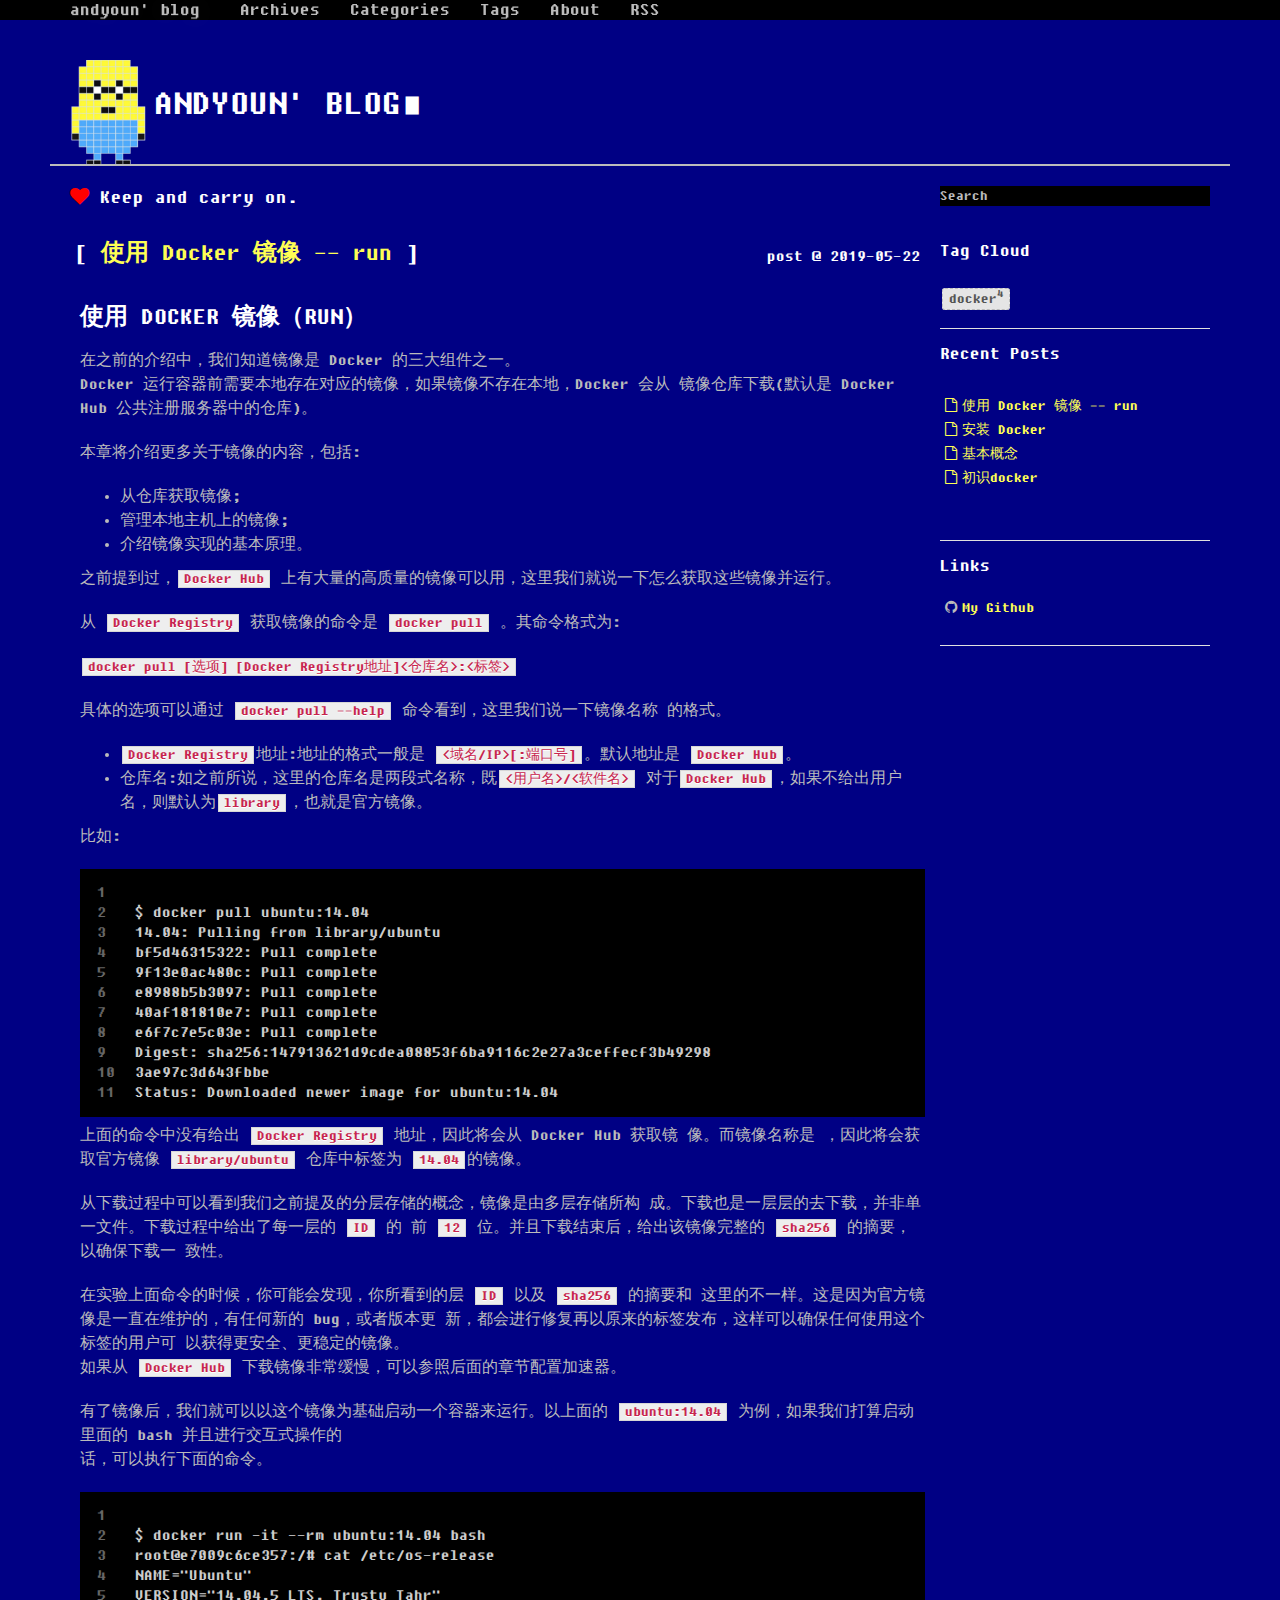
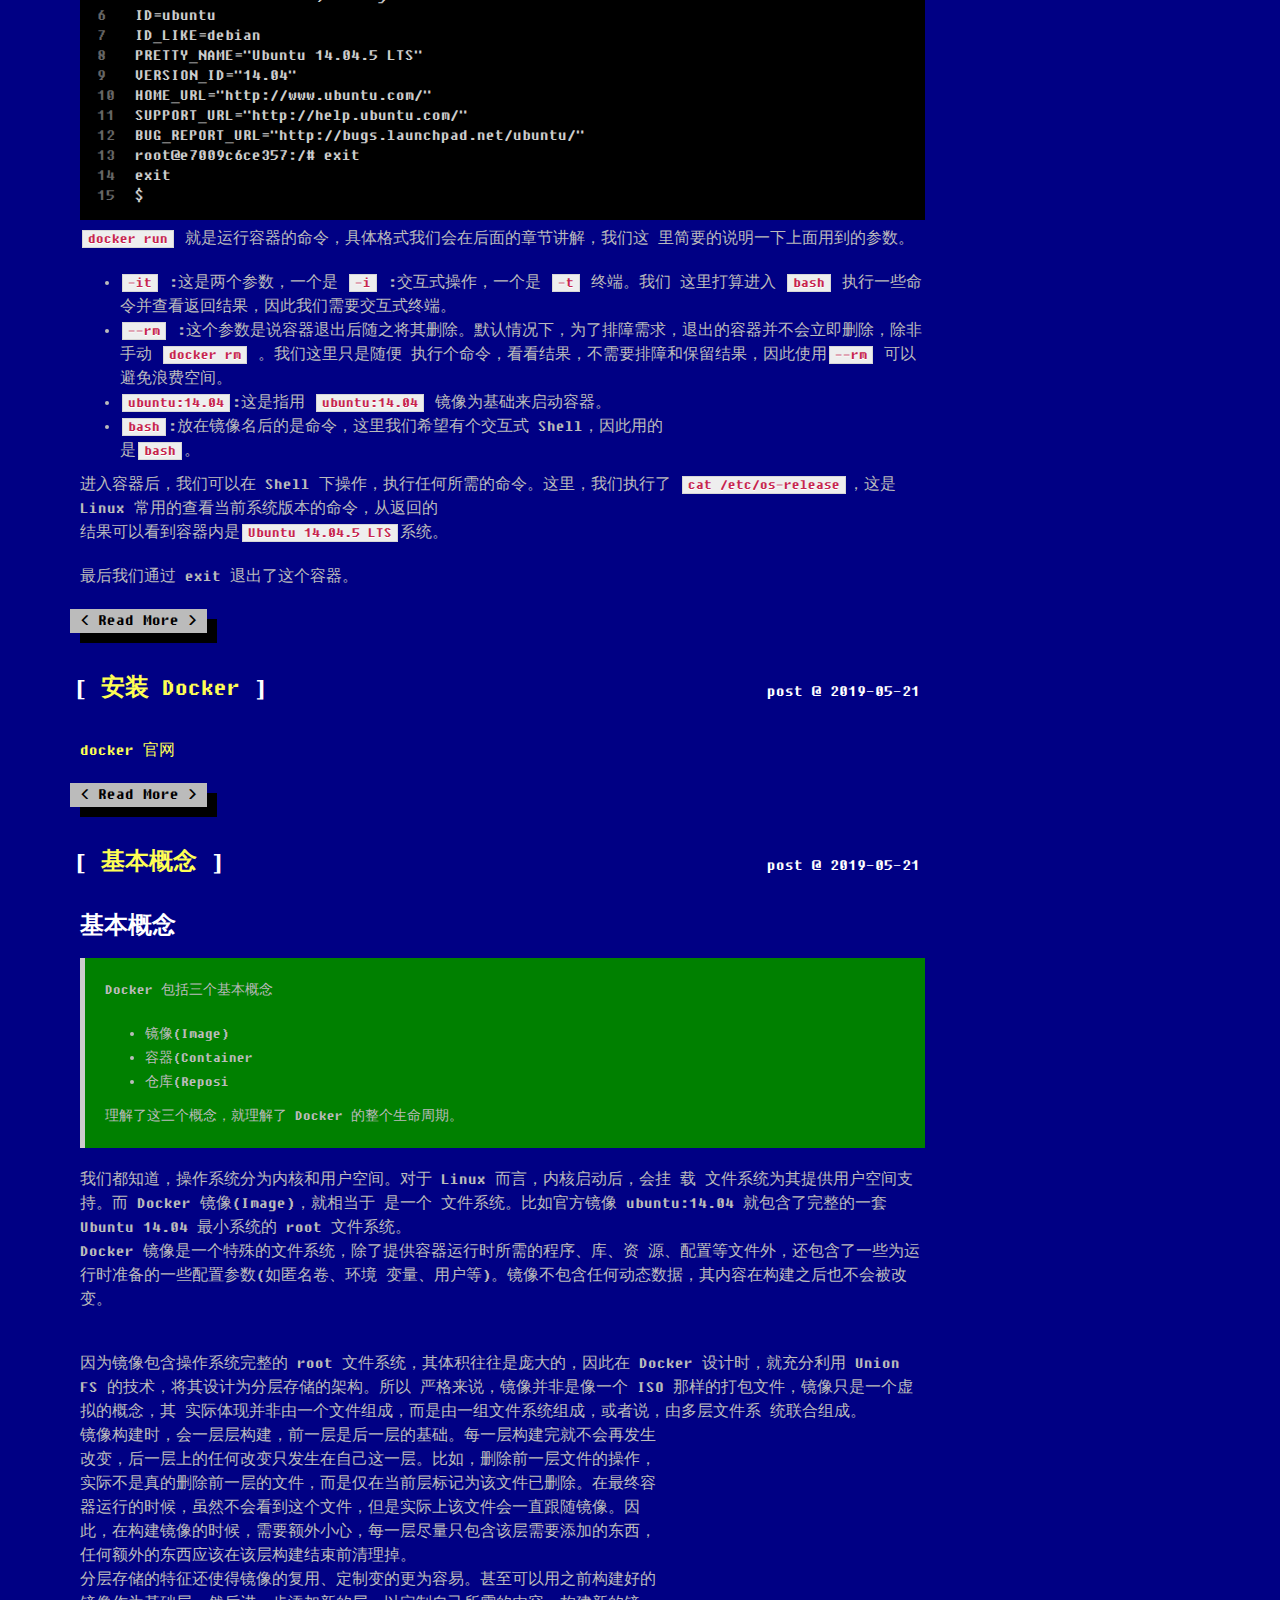
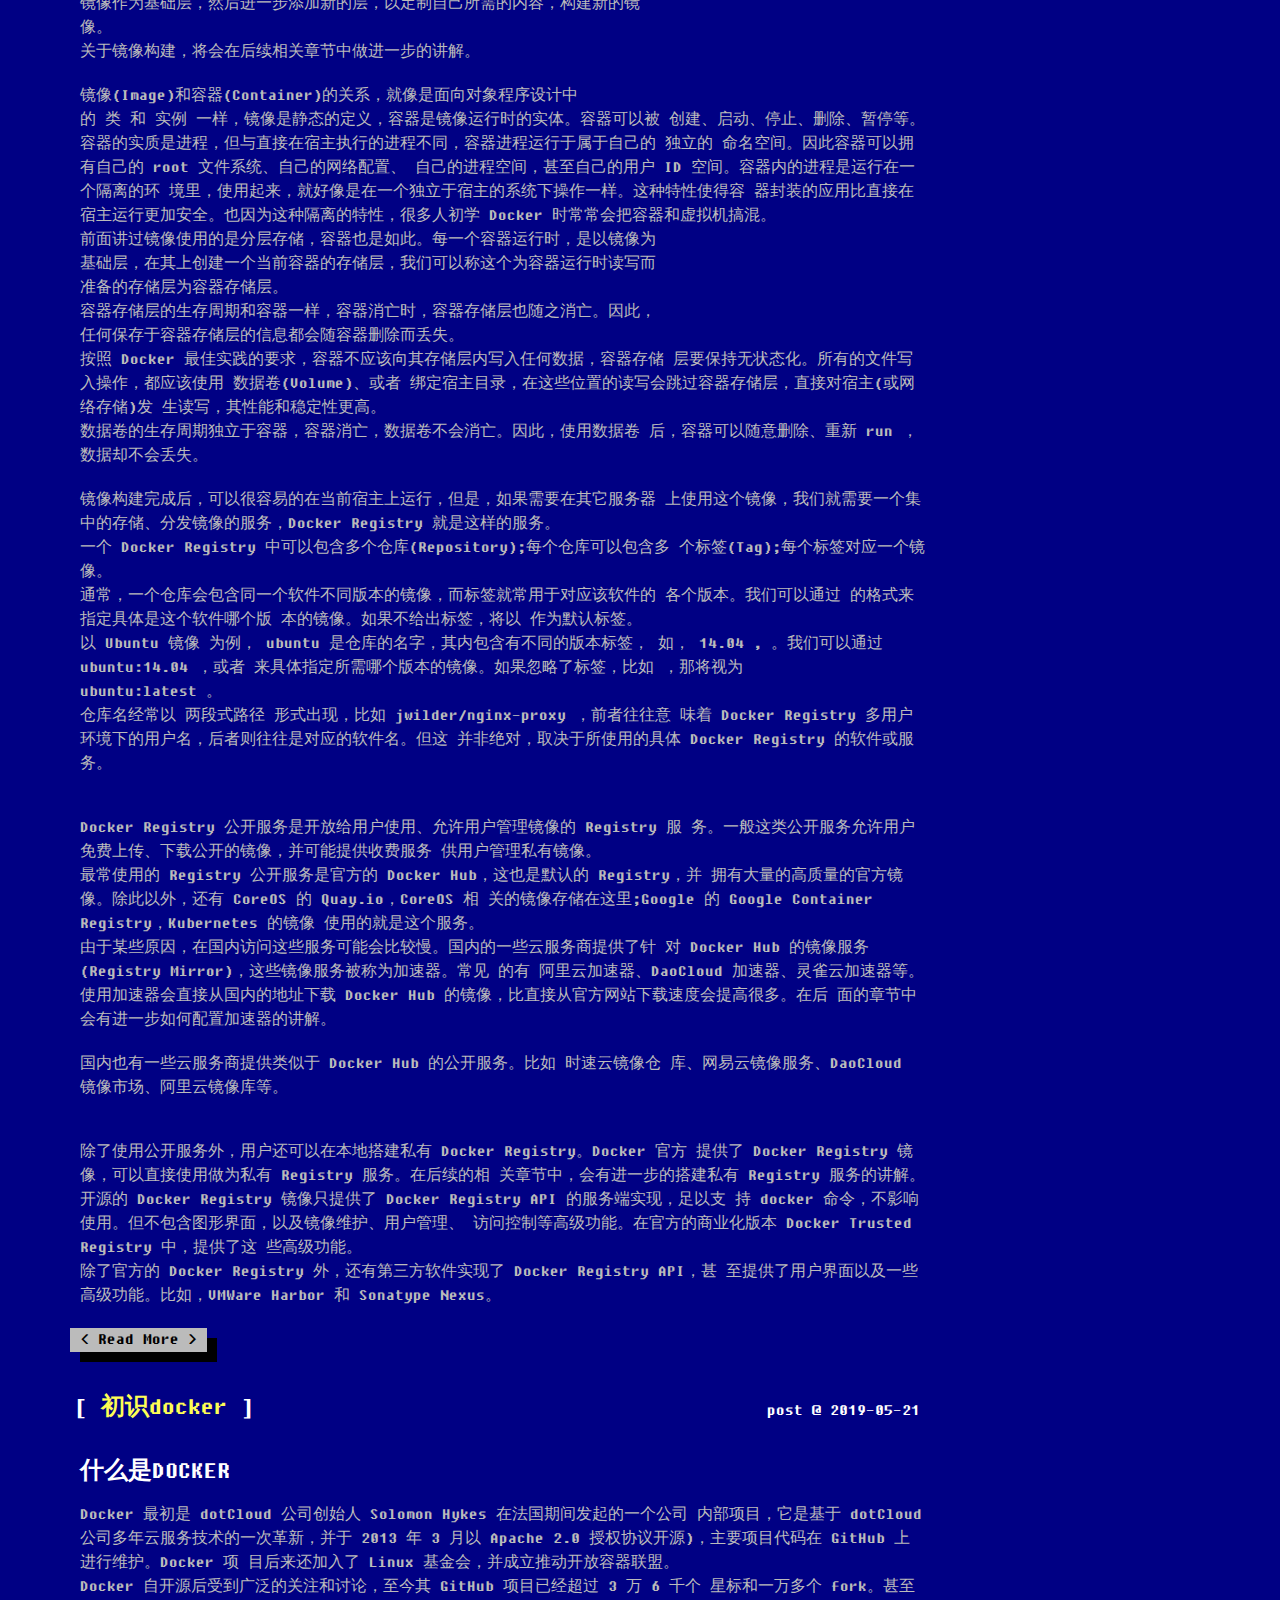
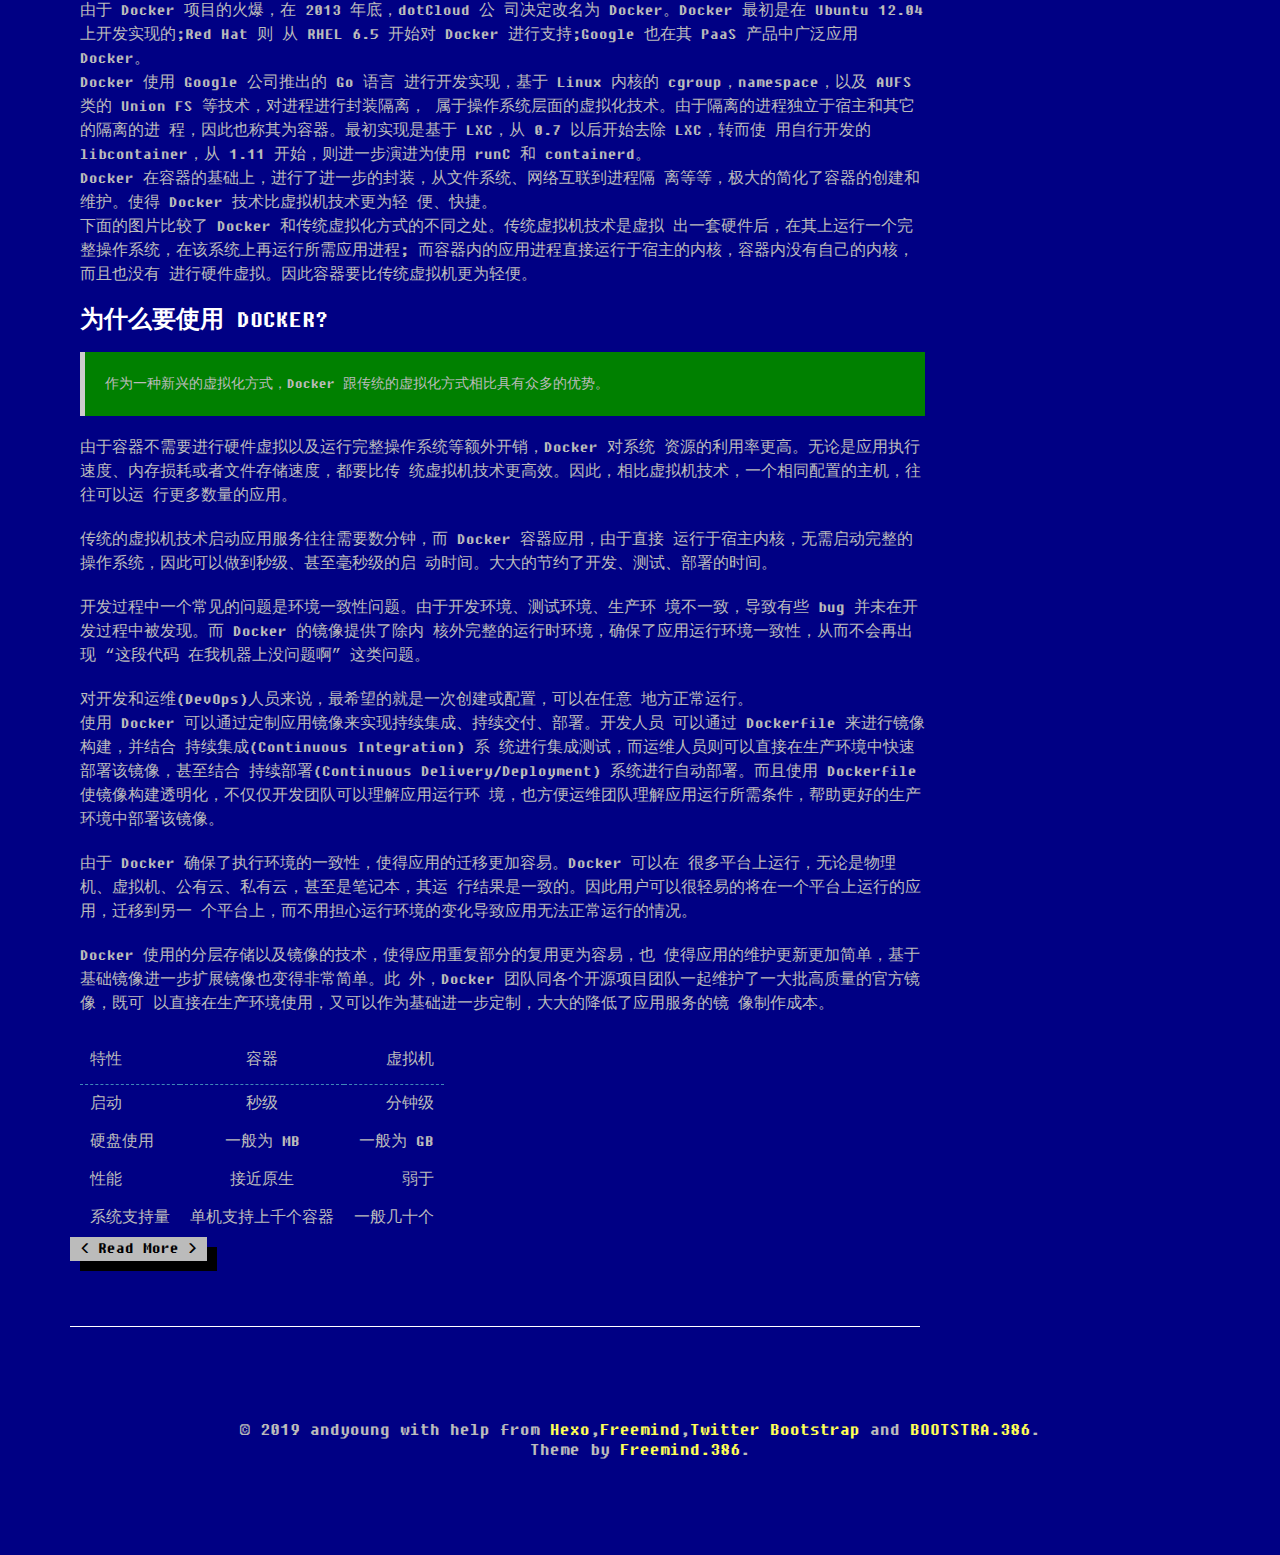
==== commit c5604eeb: "Site updated: 2019-05-28 08:47:13" ====
--- a/index.html
+++ b/index.html
@@ -141,7 +141,7 @@
 <div class="row">
 	<div class="col-md-8">
 		<h3 class="title">
-			<a href="/2019/05/22/使用-Docker-镜像（一）/">使用 Docker 镜像</a>
+			<a href="/2019/05/22/使用-Docker-镜像（一）/">使用 Docker 镜像 -- run</a>
 		</h3>
 		</div>
 	<div class="col-md-4">
@@ -155,7 +155,7 @@
   <div class="row">
 	
 	
-		<h1 id="使用-Docker-镜像（一）"><a href="#使用-Docker-镜像（一）" class="headerlink" title="使用 Docker 镜像（一）"></a>使用 Docker 镜像（一）</h1><p>在之前的介绍中，我们知道镜像是 Docker 的三大组件之一。<br>Docker 运行容器前需要本地存在对应的镜像，如果镜像不存在本地，Docker 会从 镜像仓库下载(默认是 Docker Hub 公共注册服务器中的仓库)。</p>
+		<h1 id="使用-Docker-镜像（run）"><a href="#使用-Docker-镜像（run）" class="headerlink" title="使用 Docker 镜像（run）"></a>使用 Docker 镜像（run）</h1><p>在之前的介绍中，我们知道镜像是 Docker 的三大组件之一。<br>Docker 运行容器前需要本地存在对应的镜像，如果镜像不存在本地，Docker 会从 镜像仓库下载(默认是 Docker Hub 公共注册服务器中的仓库)。</p>
 <p>本章将介绍更多关于镜像的内容，包括:</p>
 <ul>
 <li>从仓库获取镜像;</li>
@@ -385,7 +385,7 @@
   <ul class="entry list-unstyled">
     
       <li>
-        <a href="/2019/05/22/使用-Docker-镜像（一）/"><i class="fa fa-file-o"></i>使用 Docker 镜像</a>
+        <a href="/2019/05/22/使用-Docker-镜像（一）/"><i class="fa fa-file-o"></i>使用 Docker 镜像 -- run</a>
       </li>
     
       <li>
